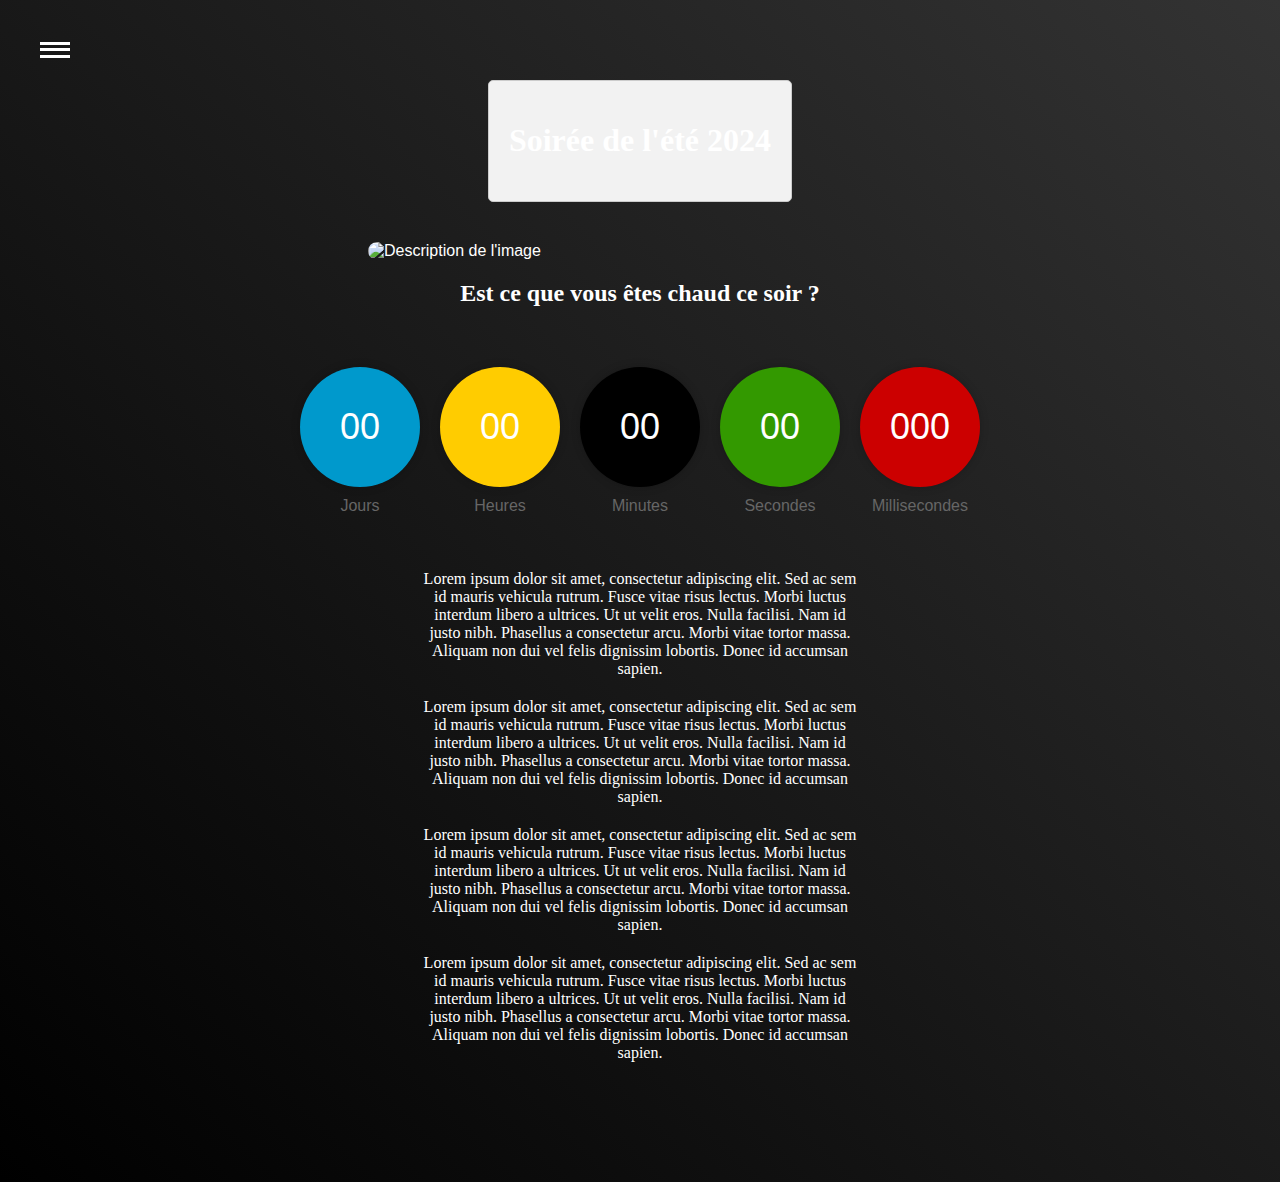
==== index.html @ 44193e83 "change Titre et arrondi" ====
<!DOCTYPE html>
<html lang="fr">
<head>
    <meta charset="UTF-8">
    <meta name="viewport" content="width=device-width, initial-scale=1.0">
    <link rel="icon" href="https://raw.githubusercontent.com/Pierre-AntoineDENIAUD/Test2/main/Image%20icon.png" type="image/x-icon">
    <title>Soirée de l'été 2024</title>
    <link rel="stylesheet" href="styles.css">
</head>
<body>
    <div class="burger-menu" onclick="toggleMenu()">
        <div class="line"></div>
        <div class="line"></div>
        <div class="line"></div>
    </div>
    <header>
        <div class="page-title">
            <h1>Soirée de l'été 2024</h1>
        </div>

    </header>
    
    <div class="menu">
        <div class="burger-menu1" onclick="toggleMenu()">
            <div class="line"></div>
            <div class="line"></div>
            <div class="line"></div>
        </div>
        <ul>
            <li><a href="#">Accueil</a></li>
            <li><a href="#">Services</a></li>
            <li><a href="#">À propos</a></li>
            <li><a href="#">Contact</a></li>
        </ul>
    </div>
    
    <main>
        <div class="image-container">
            <img src="https://raw.githubusercontent.com/Pierre-AntoineDENIAUD/Test2/main/Photo%20de%20la%20team.png" alt="Description de l'image" class="rounded-image">
        </div>
        <h2>Est ce que vous êtes chaud ce soir ?</h2>
        <div class="countdown-container">
            <div>
              <div class="countdown-item blue" id="days">00</div>
              <div class="label">Jours</div>
            </div>
            <div>
              <div class="countdown-item yellow" id="hours">00</div>
              <div class="label">Heures</div>
            </div>
            <div>
              <div class="countdown-item black" id="minutes">00</div>
              <div class="label">Minutes</div>
            </div>
            <div>
              <div class="countdown-item green" id="seconds">00</div>
              <div class="label">Secondes</div>
            </div>
            <div>
              <div class="countdown-item red" id="milliseconds">000</div>
              <div class="label">Millisecondes</div>
            </div>
          </div>
        <p>Lorem ipsum dolor sit amet, consectetur adipiscing elit. Sed ac sem id mauris vehicula rutrum. Fusce vitae risus lectus. Morbi luctus interdum libero a ultrices. Ut ut velit eros. Nulla facilisi. Nam id justo nibh. Phasellus a consectetur arcu. Morbi vitae tortor massa. Aliquam non dui vel felis dignissim lobortis. Donec id accumsan sapien.</p>
        <p>Lorem ipsum dolor sit amet, consectetur adipiscing elit. Sed ac sem id mauris vehicula rutrum. Fusce vitae risus lectus. Morbi luctus interdum libero a ultrices. Ut ut velit eros. Nulla facilisi. Nam id justo nibh. Phasellus a consectetur arcu. Morbi vitae tortor massa. Aliquam non dui vel felis dignissim lobortis. Donec id accumsan sapien.</p>
        <p>Lorem ipsum dolor sit amet, consectetur adipiscing elit. Sed ac sem id mauris vehicula rutrum. Fusce vitae risus lectus. Morbi luctus interdum libero a ultrices. Ut ut velit eros. Nulla facilisi. Nam id justo nibh. Phasellus a consectetur arcu. Morbi vitae tortor massa. Aliquam non dui vel felis dignissim lobortis. Donec id accumsan sapien.</p>
        <p>Lorem ipsum dolor sit amet, consectetur adipiscing elit. Sed ac sem id mauris vehicula rutrum. Fusce vitae risus lectus. Morbi luctus interdum libero a ultrices. Ut ut velit eros. Nulla facilisi. Nam id justo nibh. Phasellus a consectetur arcu. Morbi vitae tortor massa. Aliquam non dui vel felis dignissim lobortis. Donec id accumsan sapien.</p>
        <!-- Ajoutez d'autres paragraphes si nécessaire -->
    </main>
    
    <footer>
        <p>&copy; 2024 Site Web. Tous droits réservés.</p>
    </footer>
    
    <script>
            // Date de fin du compte à rebours (année, mois (0-11), jour, heure, minute, seconde)
            const endDate = new Date('2024-08-03T18:59:59.999').getTime();

            // Mettre à jour le compte à rebours chaque milliseconde
            const interval = setInterval(() => {
            const now = new Date().getTime();
            const distance = endDate - now;

            const days = Math.floor(distance / (1000 * 60 * 60 * 24));
            const hours = Math.floor((distance % (1000 * 60 * 60 * 24)) / (1000 * 60 * 60));
            const minutes = Math.floor((distance % (1000 * 60 * 60)) / (1000 * 60));
            const seconds = Math.floor((distance % (1000 * 60)) / 1000);
            const milliseconds = distance % 1000;

            document.getElementById('days').innerHTML = padZero(days);
            document.getElementById('hours').innerHTML = padZero(hours);
            document.getElementById('minutes').innerHTML = padZero(minutes);
            document.getElementById('seconds').innerHTML = padZero(seconds);
            document.getElementById('milliseconds').innerHTML = padZero(milliseconds);

            // Vérifier si le compte à rebours est terminé
            if (distance < 0) {
                clearInterval(interval);
                document.getElementById('days').innerHTML = "00";
                document.getElementById('hours').innerHTML = "00";
                document.getElementById('minutes').innerHTML = "00";
                document.getElementById('seconds').innerHTML = "00";
                document.getElementById('milliseconds').innerHTML = "000";
            }
            }, 1); // Répéter chaque milliseconde

            // Fonction pour ajouter un zéro devant les chiffres si nécessaire
            function padZero(number) {
            return (number < 10 ? '0' : '') + number;
            }
        function toggleMenu() {
            var menu = document.querySelector('.menu');
            menu.classList.toggle('show');
        }

        window.addEventListener('scroll', function() {
            var footer = document.querySelector('footer');
            var windowHeight = window.innerHeight;
            var scrollHeight = window.scrollY;
            var bodyHeight = document.body.offsetHeight;
    
            if (windowHeight + scrollHeight >= bodyHeight) {
                footer.style.display = 'block';
            } else {
                footer.style.display = 'none';
            }
        });
    </script>
    
</body>
</html>
---- styles.css ----
body {
    margin: 0;
    padding: 0;
    font-family: Arial, sans-serif;
    background: linear-gradient(45deg, #000, #333); /* Dégradé noir */
    color: #fff; /* Couleur du texte */
}

header {
    padding: 20px;
    display: flex;
    justify-content:center;
    text-align: center;
}

.page-title {
    background-color: #f2f2f2; /* Couleur de fond gris clair */
    padding: 20px; /* Espace intérieur pour le contenu */
    border: 1px solid #ccc; /* Bordure grise */
    border-radius: 5px; /* Coins arrondis */
}

header h1 {
    text-align: center;
}

.burger-menu {
    display: flex;
    flex-direction: column;
    justify-content: space-around;
    width: 30px;
    height: 20px;
    cursor: pointer;
    padding-top: 40px;
    padding-left: 40px;
}
.burger-menu1 {
    display: flex;
    flex-direction: column;
    justify-content: space-around;
    width: 30px;
    height: 20px;
    cursor: pointer;
    padding-top: 40px;
    padding-left: 40px;
}

/*.menu-icon {
    /* Définir la taille et la forme de l'icône */
    /*width: 30px;
    height: 30px;
    background-image: url('C:\\Users\\P-A\\Desktop\\Test2\\image anneau.png'); /* Chemin de l'image */
    /*background-size: cover; /* Redimensionner l'image pour qu'elle couvre l'élément */
    /*background-position: center; /* Centrer l'image */
    /*cursor: pointer; /* Afficher le curseur comme pointer */
    /* Autres propriétés pour l'apparence de l'icône 
}
*/

.line {
    width: 100%;
    height: 3px;
    background-color: #fff;
    transition: color 0.3s ease-in-out;
}

.line:hover {
    background-color: #535063; /* Noir au survol */
}

.menu {
    display: none;
    position: fixed;
    top: 0;
    left: 0;
    width: 200px;
    height: 100%;
    background-color: #E89009; /* Couleur de fond du menu */
    transition: transform 0.3s ease-in-out;
}


.menu.show {
    transform: translateX(0);
    display: block;
}

.menu ul {
    list-style-type: none;
    padding: 0;
    padding-top: 80px; /* Pour éviter que le menu ne recouvre le header */
    padding-left: 20px;
}

.menu li {
    margin-bottom: 25px;
}

.menu li a {
    color: #fff;
    text-decoration: none;
    font-size: 18px;
    transition: color 0.2s ease-in-out;
}

.menu li a:hover{
    color: #535063; /* Couleur jaune au survol */
}
main {
    padding: 20px;
    text-align: justify; /* Justifier le texte dans les paragraphes */
    padding-bottom: 100px;
}

main p {
    margin-bottom: 20px; /* Ajouter un espace entre les paragraphes */
    text-align: center; /* Centrer le texte dans les paragraphes */
    max-width: calc(100% - 800px); /* Largeur maximale pour le centrage */
    margin-left: auto; /* Centrer horizontalement */
    margin-right: auto; /* Centrer horizontalement */
}

main h2 {
    margin-bottom: 20px; /* Ajouter un espace entre les paragraphes */
    text-align: center; /* Centrer le texte dans les paragraphes */
    max-width: calc(100% - 800px); /* Largeur maximale pour le centrage */
    margin-left: auto; /* Centrer horizontalement */
    margin-right: auto; /* Centrer horizontalement */
}

footer {
    background-color: #222; /* Couleur de fond du footer */
    color: #fff; /* Couleur du texte */
    padding: 20px;
    text-align: center;
    position: fixed;
    left: 0;
    bottom: 0;
    width: 100%;
    display: none;
}

.image-container {
    margin-left: 300px;
    margin-right: 300px;
}

img {
    max-width: 85%;
    height: auto;
    display: block;
    margin: auto;
}

.rounded-image {
    border-radius: 25px; /* Vous pouvez ajuster la valeur pour changer le degré d'arrondi */
}

.countdown-container {
    display: flex;
    justify-content: center;
    align-items: center;
    margin-top: 50px;
    margin-bottom: 50px;;
}

.countdown-item {
    font-size: 36px;
    text-align: center;
    padding: 20px;
    border-radius: 50%;
    box-shadow: 0 0 10px rgba(0, 0, 0, 0.2);
    margin: 10px;
    user-select: none; /* Empêche la sélection du texte */
    pointer-events: none; /* Désactive les événements de la souris */
    width: 80px;
    height: 80px;
    display: flex;
    justify-content: center;
    align-items: center;
    color: #fff; /* Texte en blanc */
}

.blue { background-color: #0099CC; }
.yellow { background-color: #FFCC00; }
.black { background-color: #000; }
.green { background-color: #339900; }
.red { background-color: #CC0000; }

.label {
    font-size: 16px;
    color: #666;
    margin-bottom: 5px;
    text-align: center;
}


/* POLICE DE CARACTERE*/

h1, main p, h2, li {
    font-family: "Times New Roman", Times, serif; /* Changer la police pour les h1 et p dans le main */
}
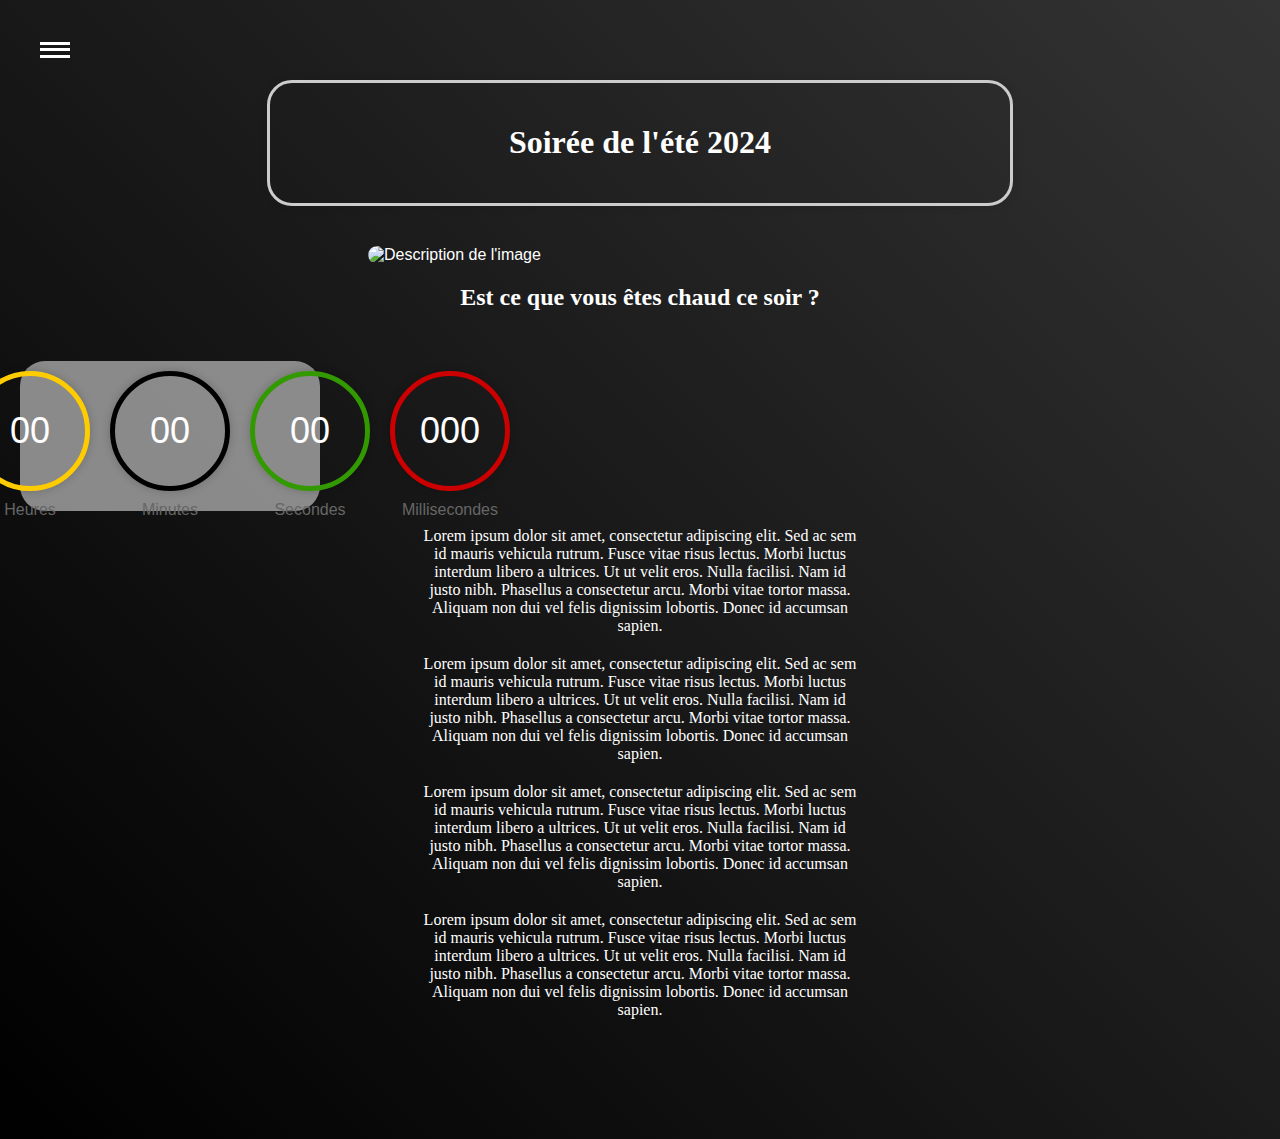
==== commit 731a8bdc: "test rectangle autour du compteur" ====
--- a/index.html
+++ b/index.html
@@ -39,6 +39,7 @@
             <img src="https://raw.githubusercontent.com/Pierre-AntoineDENIAUD/Test2/main/Photo%20de%20la%20team.png" alt="Description de l'image" class="rounded-image">
         </div>
         <h2>Est ce que vous êtes chaud ce soir ?</h2>
+        <div class="rectangle">
         <div class="countdown-container">
             <div>
               <div class="countdown-item blue" id="days">00</div>
@@ -61,6 +62,7 @@
               <div class="label">Millisecondes</div>
             </div>
           </div>
+        </div>
         <p>Lorem ipsum dolor sit amet, consectetur adipiscing elit. Sed ac sem id mauris vehicula rutrum. Fusce vitae risus lectus. Morbi luctus interdum libero a ultrices. Ut ut velit eros. Nulla facilisi. Nam id justo nibh. Phasellus a consectetur arcu. Morbi vitae tortor massa. Aliquam non dui vel felis dignissim lobortis. Donec id accumsan sapien.</p>
         <p>Lorem ipsum dolor sit amet, consectetur adipiscing elit. Sed ac sem id mauris vehicula rutrum. Fusce vitae risus lectus. Morbi luctus interdum libero a ultrices. Ut ut velit eros. Nulla facilisi. Nam id justo nibh. Phasellus a consectetur arcu. Morbi vitae tortor massa. Aliquam non dui vel felis dignissim lobortis. Donec id accumsan sapien.</p>
         <p>Lorem ipsum dolor sit amet, consectetur adipiscing elit. Sed ac sem id mauris vehicula rutrum. Fusce vitae risus lectus. Morbi luctus interdum libero a ultrices. Ut ut velit eros. Nulla facilisi. Nam id justo nibh. Phasellus a consectetur arcu. Morbi vitae tortor massa. Aliquam non dui vel felis dignissim lobortis. Donec id accumsan sapien.</p>
--- a/styles.css
+++ b/styles.css
@@ -14,10 +14,13 @@
 }
 
 .page-title {
-    background-color: #f2f2f2; /* Couleur de fond gris clair */
     padding: 20px; /* Espace intérieur pour le contenu */
-    border: 1px solid #ccc; /* Bordure grise */
-    border-radius: 5px; /* Coins arrondis */
+    border: 3px solid #ccc; /* Bordure de 3 pixels de large */
+    border-radius: 25px; /* Coins arrondis */
+    box-shadow: 0 0 10px rgba(0, 0, 0, 0.1); /* Fondu d'ombre */
+    width: 85%; /* Largeur de 80% de la largeur de son conteneur */
+    max-width: 700px; /* Largeur maximale de 600 pixels */
+    height: auto; /* Hauteur automatique en fonction du contenu */
 }
 
 header h1 {
@@ -164,6 +167,13 @@
     margin-bottom: 50px;;
 }
 
+.rectangle {
+    width: 300px; /* Largeur du rectangle */
+    height: 150px; /* Hauteur du rectangle */
+    background-color: rgba(169, 169, 169, 0.8); /* Fond gris avec opacité de 80% */
+    border-radius: 25px; /* Coins arrondis */
+}
+
 .countdown-item {
     font-size: 36px;
     text-align: center;
@@ -173,19 +183,19 @@
     margin: 10px;
     user-select: none; /* Empêche la sélection du texte */
     pointer-events: none; /* Désactive les événements de la souris */
-    width: 80px;
-    height: 80px;
+    width: 70px;
+    height: 70px;
     display: flex;
     justify-content: center;
     align-items: center;
     color: #fff; /* Texte en blanc */
 }
 
-.blue { background-color: #0099CC; }
-.yellow { background-color: #FFCC00; }
-.black { background-color: #000; }
-.green { background-color: #339900; }
-.red { background-color: #CC0000; }
+.blue { border: 5px solid #0099CC; }
+.yellow { border: 5px solid #FFCC00; }
+.black { border: 5px solid #000; }
+.green { border: 5px solid #339900; }
+.red { border: 5px solid #CC0000; }
 
 .label {
     font-size: 16px;
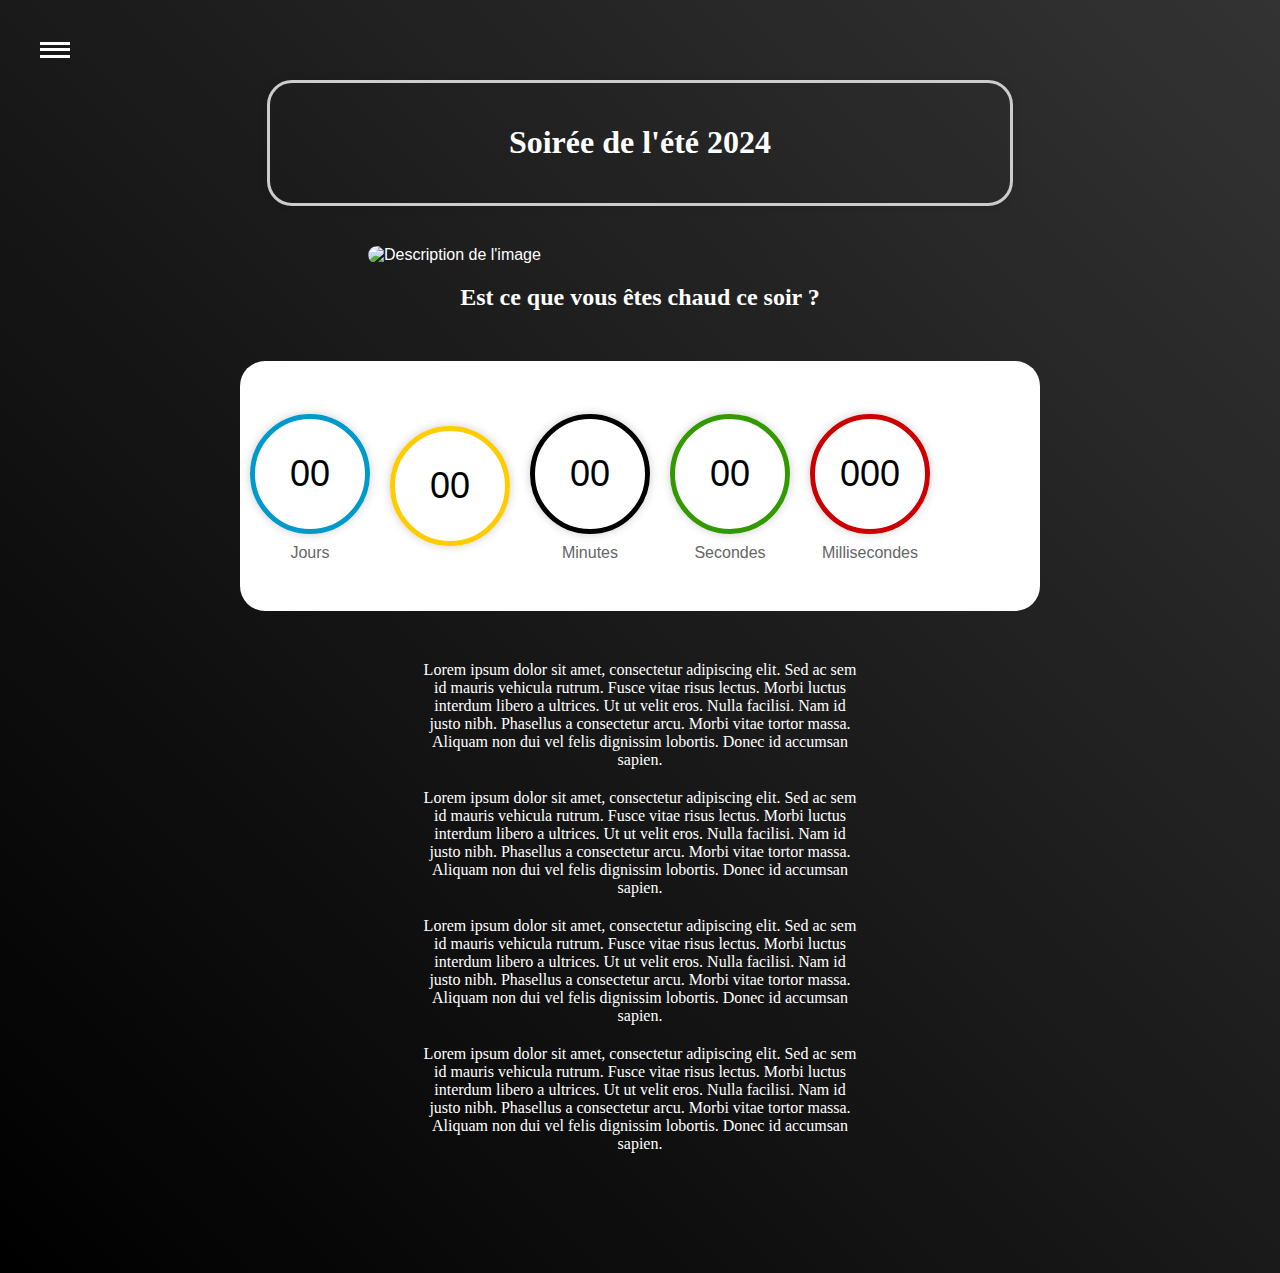
==== commit a7f9dc62: "test" ====
--- a/index.html
+++ b/index.html
@@ -46,8 +46,8 @@
               <div class="label">Jours</div>
             </div>
             <div>
-              <div class="countdown-item yellow" id="hours">00</div>
-              <div class="label">Heures</div>
+              <div class="countdown-item yellow" id="hours">00
+              <div class="label">Heures</div></div>
             </div>
             <div>
               <div class="countdown-item black" id="minutes">00</div>
--- a/styles.css
+++ b/styles.css
@@ -159,19 +159,30 @@
     border-radius: 25px; /* Vous pouvez ajuster la valeur pour changer le degré d'arrondi */
 }
 
-.countdown-container {
+/*.countdown-container {
     display: flex;
     justify-content: center;
     align-items: center;
+    margin: 0 auto;
+
+}*/
+
+.countdown-container {
+    display: flex;
+    align-items: center;
+    gap: -10px; /* This negative gap will make circles overlap */
+  }
+
+.rectangle {
+    max-width: 850px; /* Largeur maximale du rectangle */
+    width: 800px; /* Ajustement automatique de la largeur en fonction du contenu */
+    height: 250px ; /* Ajustement automatique de la hauteur en fonction du contenu */
+    background-color: rgba(255, 255, 255, 1); /* Fond gris avec opacité de 80% */
+    border-radius: 25px; /* Coins arrondis */
+    display: flex; /* Utilisation de flexbox */
+    margin: 0 auto;
     margin-top: 50px;
-    margin-bottom: 50px;;
-}
-
-.rectangle {
-    width: 300px; /* Largeur du rectangle */
-    height: 150px; /* Hauteur du rectangle */
-    background-color: rgba(169, 169, 169, 0.8); /* Fond gris avec opacité de 80% */
-    border-radius: 25px; /* Coins arrondis */
+    margin-bottom: 50px;
 }
 
 .countdown-item {
@@ -188,7 +199,7 @@
     display: flex;
     justify-content: center;
     align-items: center;
-    color: #fff; /* Texte en blanc */
+    color: #000; /* Texte en blanc */
 }
 
 .blue { border: 5px solid #0099CC; }
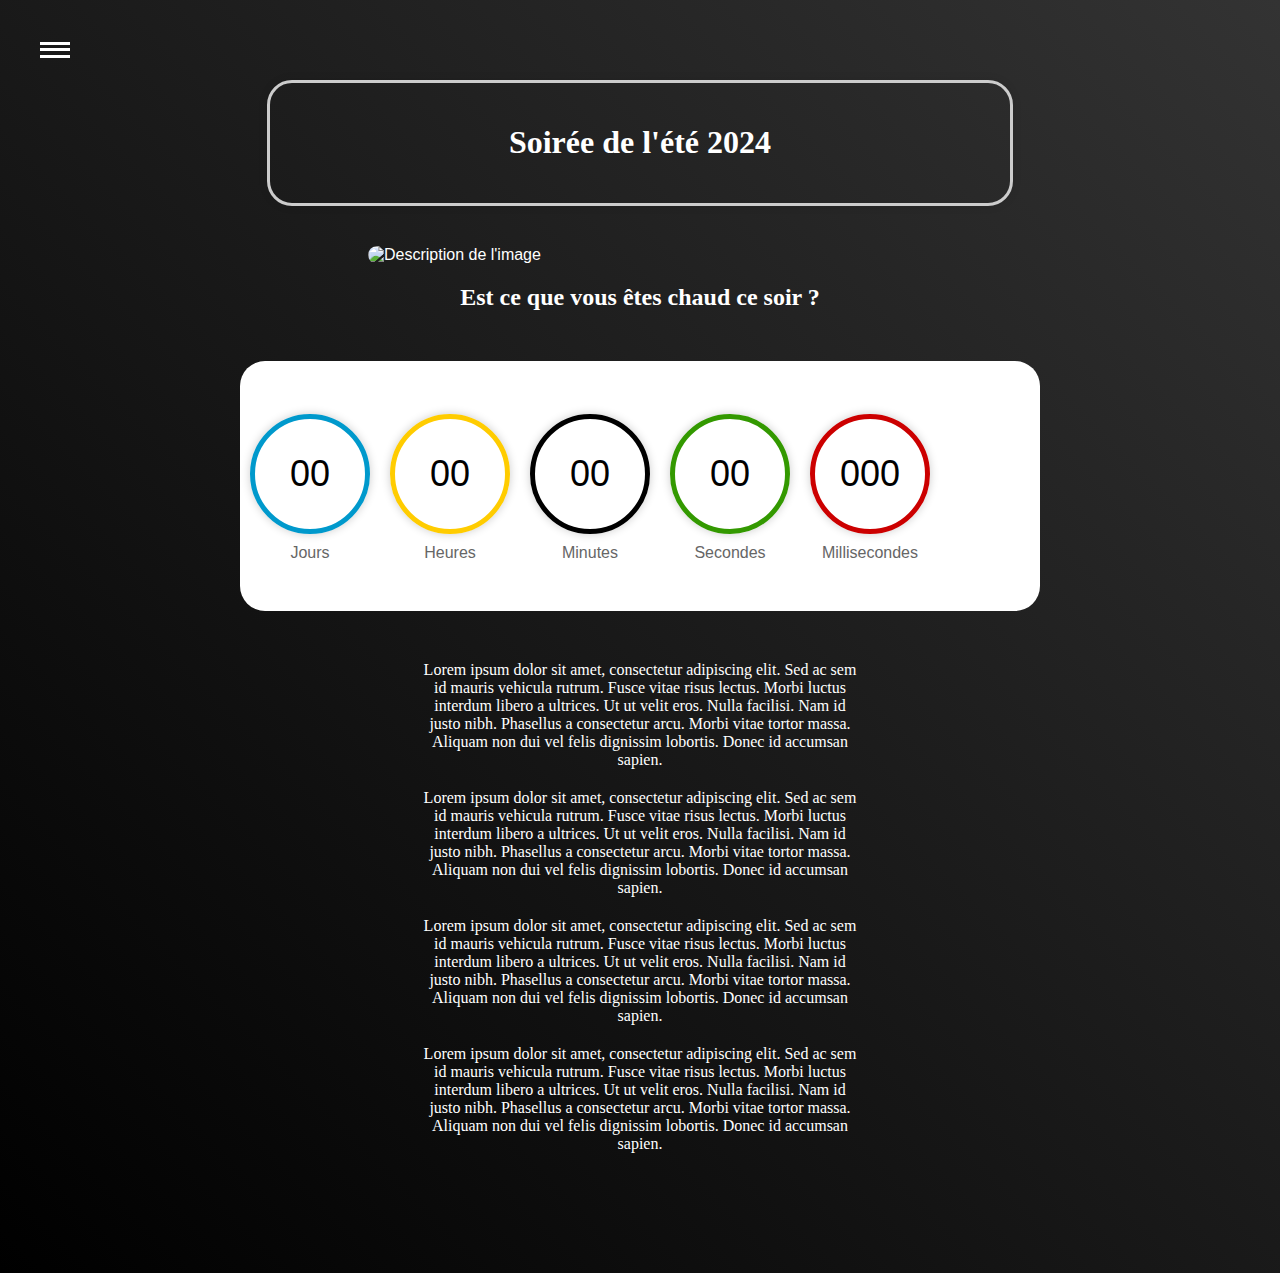
==== commit d3c1b831: "rétablissement" ====
--- a/index.html
+++ b/index.html
@@ -46,8 +46,8 @@
               <div class="label">Jours</div>
             </div>
             <div>
-              <div class="countdown-item yellow" id="hours">00
-              <div class="label">Heures</div></div>
+              <div class="countdown-item yellow" id="hours">00</div>
+              <div class="label">Heures</div>
             </div>
             <div>
               <div class="countdown-item black" id="minutes">00</div>
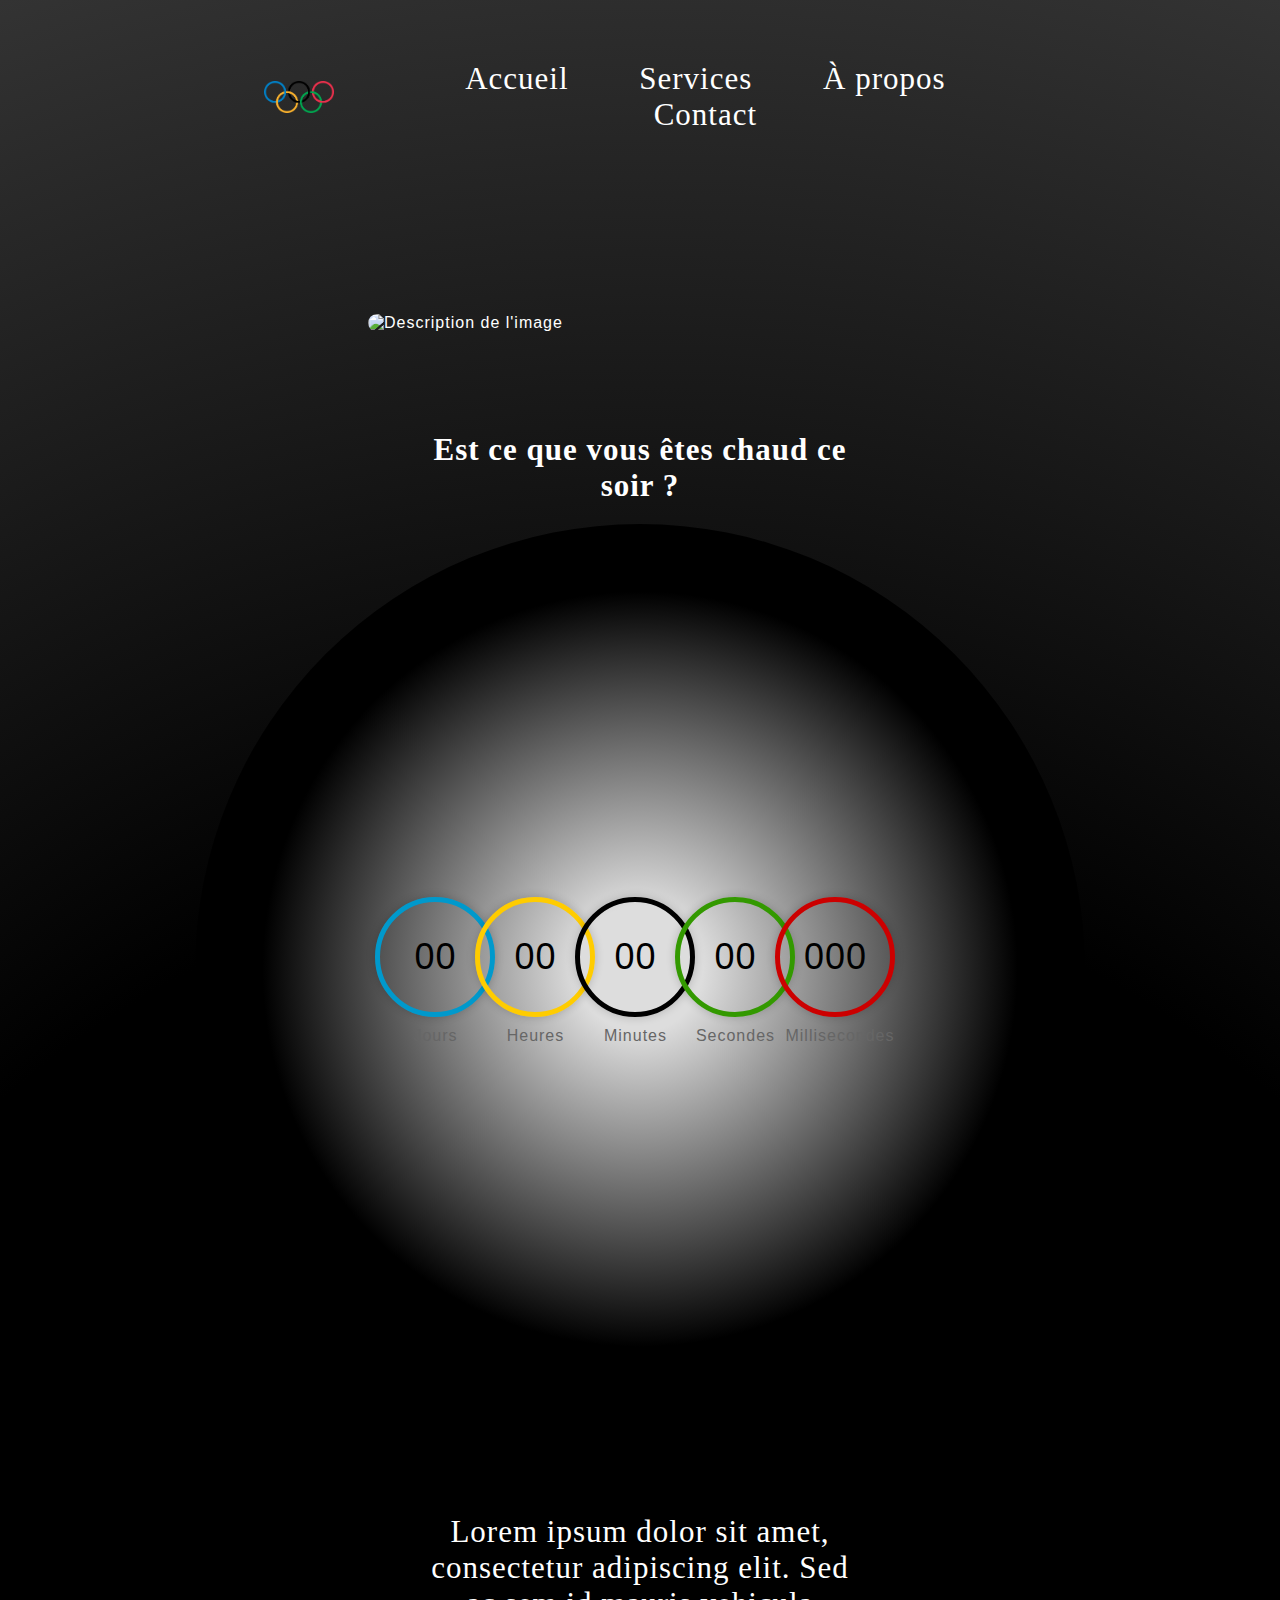
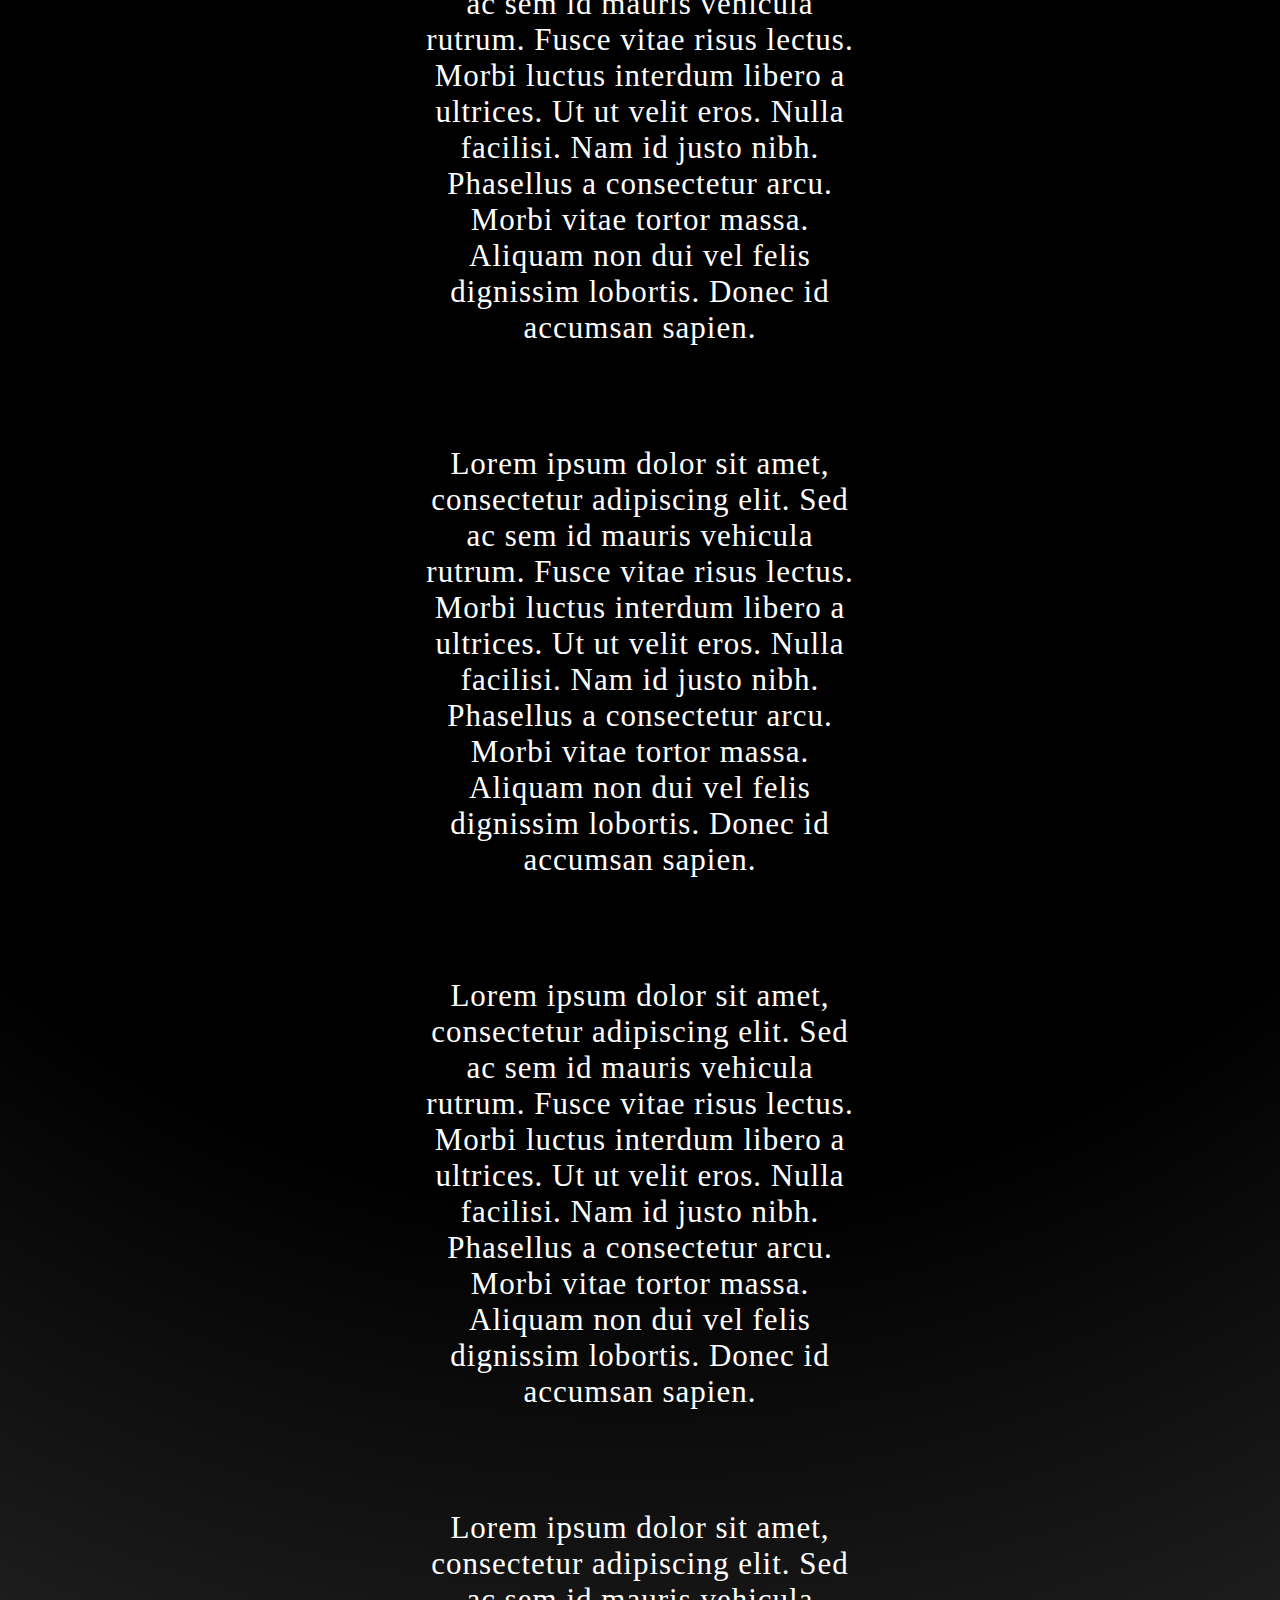
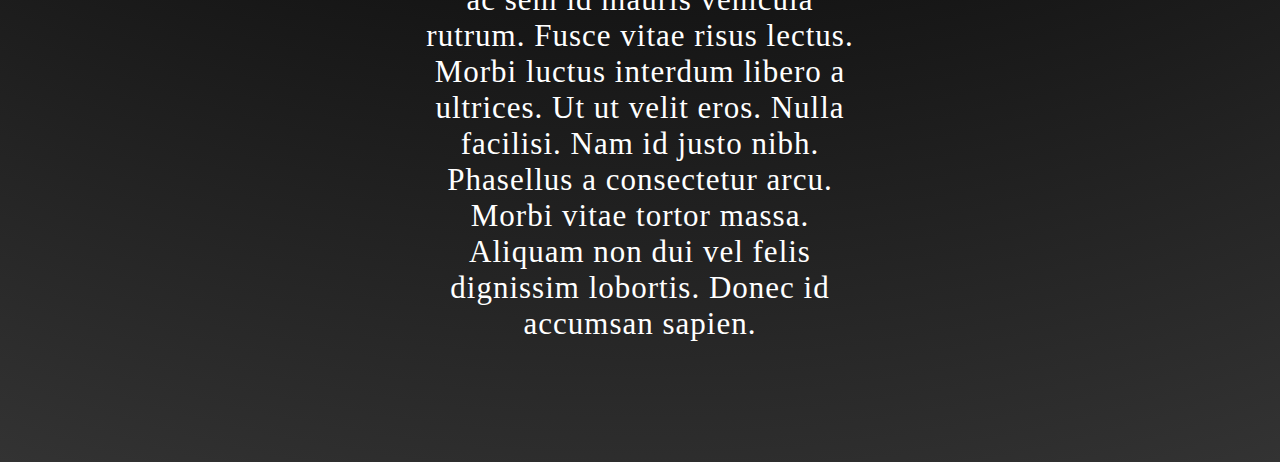
==== commit 18a25d3a: "test" ====
--- a/index.html
+++ b/index.html
@@ -8,31 +8,33 @@
     <link rel="stylesheet" href="styles.css">
 </head>
 <body>
-    <div class="burger-menu" onclick="toggleMenu()">
-        <div class="line"></div>
-        <div class="line"></div>
-        <div class="line"></div>
-    </div>
     <header>
-        <div class="page-title">
-            <h1>Soirée de l'été 2024</h1>
+    
+
+        <div class="navbar">
+        <div class="logo" onclick="toggleMenu()">
+          <img src="./image anneau.png" alt="logo">
         </div>
+        <div class="menu"></div>
+          <nav>
+            <ul>
+              <li><a href="#">Accueil</a></li>
+              <li><a href="#">Services</a></li>
+              <li><a href="#">À propos</a></li>
+              <li><a href="#">Contact</a></li>
+          </ul>
+          </nav>
+        </div>
+        </div>
+      </header>
 
-    </header>
+
+
+
+
+
     
-    <div class="menu">
-        <div class="burger-menu1" onclick="toggleMenu()">
-            <div class="line"></div>
-            <div class="line"></div>
-            <div class="line"></div>
-        </div>
-        <ul>
-            <li><a href="#">Accueil</a></li>
-            <li><a href="#">Services</a></li>
-            <li><a href="#">À propos</a></li>
-            <li><a href="#">Contact</a></li>
-        </ul>
-    </div>
+
     
     <main>
         <div class="image-container">
@@ -73,6 +75,7 @@
     <footer>
         <p>&copy; 2024 Site Web. Tous droits réservés.</p>
     </footer>
+    
     
     <script>
             // Date de fin du compte à rebours (année, mois (0-11), jour, heure, minute, seconde)
@@ -116,17 +119,17 @@
         }
 
         window.addEventListener('scroll', function() {
-            var footer = document.querySelector('footer');
-            var windowHeight = window.innerHeight;
-            var scrollHeight = window.scrollY;
-            var bodyHeight = document.body.offsetHeight;
-    
-            if (windowHeight + scrollHeight >= bodyHeight) {
-                footer.style.display = 'block';
-            } else {
-                footer.style.display = 'none';
-            }
-        });
+    var footer = document.querySelector('footer');
+    var windowHeight = window.innerHeight;
+    var scrollHeight = document.body.scrollHeight; // Hauteur totale de la page
+    var scrollPosition = window.scrollY + windowHeight; // Position actuelle de défilement + hauteur de la fenêtre
+
+    if (scrollPosition >= scrollHeight) {
+        footer.classList.add('visible');
+    } else {
+        footer.classList.remove('visible');
+    }
+});
     </script>
     
 </body>
--- a/styles.css
+++ b/styles.css
@@ -1,189 +1,125 @@
-body {
-    margin: 0;
-    padding: 0;
-    font-family: Arial, sans-serif;
-    background: linear-gradient(45deg, #000, #333); /* Dégradé noir */
-    color: #fff; /* Couleur du texte */
-}
-
-header {
+
+body{
+    background: radial-gradient(circle at center, #000 50%, #333 100%); /* Dégradé radial */
+	color: white;
+	font-family: 'Open Sans', sans-serif;
+	letter-spacing: 1px;
+	margin: 0;
+}
+
+h1, h2, h3{
+	font-family: 'Raleway', sans-serif;
+	font-weight: 600;
+	text-align: center;
+}
+h2{
+	font-size: 2em;
+	font-weight: 700;
+}
+h3{
+	font-size: 1.5em;
+}
+p{
+	font-weight: 400;
+}
+
+header > .navbar{
+	display: flex;
+	justify-content: space-between;
+	margin: 2% calc(20px + 2%);
+	align-items: center;
+}
+
+
+nav > ul{
+	list-style-type: none;
+}
+
+nav > ul > li{
+	display: inline;
+	padding-left: 40px;
+}
+
+a{
+	color: white;
+	padding: 3px;
+}
+a:link{
+	text-decoration: none;
+
+}
+a:hover{
+	border: solid 2px;
+	padding: 1px;
+	border-radius: 5px;
+}
+a:visited{
+	color: white;
+}
+
+.logo{
+	padding: 0;
+}
+.logo img {
+    max-width: 70px; /* ou la taille que vous souhaitez */
+    height: auto; /* Pour conserver les proportions de l'image */
+}
+.logo:hover{
+	border: 0;
+	padding: 0;
+}
+
+main > *{
+	margin: 100px auto;
+}
+main > .get-started{
     padding: 20px;
-    display: flex;
-    justify-content:center;
-    text-align: center;
-}
-
-.page-title {
-    padding: 20px; /* Espace intérieur pour le contenu */
-    border: 3px solid #ccc; /* Bordure de 3 pixels de large */
-    border-radius: 25px; /* Coins arrondis */
-    box-shadow: 0 0 10px rgba(0, 0, 0, 0.1); /* Fondu d'ombre */
-    width: 85%; /* Largeur de 80% de la largeur de son conteneur */
-    max-width: 700px; /* Largeur maximale de 600 pixels */
-    height: auto; /* Hauteur automatique en fonction du contenu */
-}
-
-header h1 {
-    text-align: center;
-}
-
-.burger-menu {
-    display: flex;
-    flex-direction: column;
-    justify-content: space-around;
-    width: 30px;
-    height: 20px;
-    cursor: pointer;
-    padding-top: 40px;
-    padding-left: 40px;
-}
-.burger-menu1 {
-    display: flex;
-    flex-direction: column;
-    justify-content: space-around;
-    width: 30px;
-    height: 20px;
-    cursor: pointer;
-    padding-top: 40px;
-    padding-left: 40px;
-}
-
-/*.menu-icon {
-    /* Définir la taille et la forme de l'icône */
-    /*width: 30px;
-    height: 30px;
-    background-image: url('C:\\Users\\P-A\\Desktop\\Test2\\image anneau.png'); /* Chemin de l'image */
-    /*background-size: cover; /* Redimensionner l'image pour qu'elle couvre l'élément */
-    /*background-position: center; /* Centrer l'image */
-    /*cursor: pointer; /* Afficher le curseur comme pointer */
-    /* Autres propriétés pour l'apparence de l'icône 
-}
-*/
-
-.line {
-    width: 100%;
-    height: 3px;
-    background-color: #fff;
-    transition: color 0.3s ease-in-out;
-}
-
-.line:hover {
-    background-color: #535063; /* Noir au survol */
-}
-
-.menu {
-    display: none;
-    position: fixed;
-    top: 0;
-    left: 0;
-    width: 200px;
-    height: 100%;
-    background-color: #E89009; /* Couleur de fond du menu */
-    transition: transform 0.3s ease-in-out;
-}
-
-
-.menu.show {
-    transform: translateX(0);
-    display: block;
-}
-
-.menu ul {
-    list-style-type: none;
-    padding: 0;
-    padding-top: 80px; /* Pour éviter que le menu ne recouvre le header */
-    padding-left: 20px;
-}
-
-.menu li {
-    margin-bottom: 25px;
-}
-
-.menu li a {
-    color: #fff;
-    text-decoration: none;
-    font-size: 18px;
-    transition: color 0.2s ease-in-out;
-}
-
-.menu li a:hover{
-    color: #535063; /* Couleur jaune au survol */
-}
-main {
-    padding: 20px;
-    text-align: justify; /* Justifier le texte dans les paragraphes */
+    text-align: center; /* Justifier le texte dans les paragraphes */
     padding-bottom: 100px;
-}
-
-main p {
-    margin-bottom: 20px; /* Ajouter un espace entre les paragraphes */
-    text-align: center; /* Centrer le texte dans les paragraphes */
-    max-width: calc(100% - 800px); /* Largeur maximale pour le centrage */
-    margin-left: auto; /* Centrer horizontalement */
-    margin-right: auto; /* Centrer horizontalement */
-}
-
-main h2 {
-    margin-bottom: 20px; /* Ajouter un espace entre les paragraphes */
-    text-align: center; /* Centrer le texte dans les paragraphes */
-    max-width: calc(100% - 800px); /* Largeur maximale pour le centrage */
-    margin-left: auto; /* Centrer horizontalement */
-    margin-right: auto; /* Centrer horizontalement */
-}
-
-footer {
-    background-color: #222; /* Couleur de fond du footer */
-    color: #fff; /* Couleur du texte */
-    padding: 20px;
-    text-align: center;
-    position: fixed;
-    left: 0;
-    bottom: 0;
-    width: 100%;
-    display: none;
-}
-
-.image-container {
-    margin-left: 300px;
-    margin-right: 300px;
-}
-
-img {
-    max-width: 85%;
-    height: auto;
-    display: block;
-    margin: auto;
-}
-
-.rounded-image {
-    border-radius: 25px; /* Vous pouvez ajuster la valeur pour changer le degré d'arrondi */
-}
-
-/*.countdown-container {
+	margin-bottom: 25px;
+	margin-top: 25px;
+
+
+}
+
+
+button{
+	background: rgb(84, 184, 203);
+	transition: background-color 0.5s ease;
+}
+button:hover{
+	background-color: rgb(130, 184, 203);
+}
+button:focus{
+	background-color: rgb(130, 0, 203);
+}
+
+
+
+.countdown-container {
     display: flex;
     justify-content: center;
     align-items: center;
     margin: 0 auto;
 
-}*/
-
-.countdown-container {
+}
+
+
+.rectangle {
+    background: radial-gradient(circle, #ddd 10%, #000 60%); /* Dégradé du haut et bas vers le centre */; /* Dégradé radial */
+    border-radius: 50%;
+    padding: 20px;
     display: flex;
-    align-items: center;
-    gap: -10px; /* This negative gap will make circles overlap */
-  }
-
-.rectangle {
+    gap: 10px;
     max-width: 850px; /* Largeur maximale du rectangle */
-    width: 800px; /* Ajustement automatique de la largeur en fonction du contenu */
-    height: 250px ; /* Ajustement automatique de la hauteur en fonction du contenu */
-    background-color: rgba(255, 255, 255, 1); /* Fond gris avec opacité de 80% */
-    border-radius: 25px; /* Coins arrondis */
-    display: flex; /* Utilisation de flexbox */
+    width: 850px; /* Ajustement automatique de la largeur en fonction du contenu */
+    height: 850px ; /* Ajustement automatique de la hauteur en fonction du contenu */
+    margin-top: 0px;
+    margin-bottom: 0px;
     margin: 0 auto;
-    margin-top: 50px;
-    margin-bottom: 50px;
-}
+}
+
+
 
 .countdown-item {
     font-size: 36px;
@@ -200,6 +136,8 @@
     justify-content: center;
     align-items: center;
     color: #000; /* Texte en blanc */
+    margin: 10px -10px;
+
 }
 
 .blue { border: 5px solid #0099CC; }
@@ -215,9 +153,741 @@
     text-align: center;
 }
 
+.get-started{
+	display: flex;
+	flex-direction: column;
+	align-items: flex-end;
+	width: 100%;
+	height: 600px;
+	text-align: center;
+
+	margin: -200px 0 0;
+}
+.get-started *{
+	width: 70%;
+	max-width: 700px;
+	margin: 40px auto 20px;
+}
+.get-started > img{
+	margin-top: 200px;
+	width: 100%;
+	height: auto;
+}
+.get-started > p{
+	height: auto;
+	width: 45%;
+	margin-top: 20px
+}
+.get-started > button{
+	width: 50%;
+	border: 0;
+	outline: none;
+	color: white;
+	border-radius: 50px;
+	box-shadow: none;
+	padding: 10px 70px;
+	margin-top: 20px;
+}
+@media (max-width: 1000px){
+	.get-started > img{
+		width: 60%;
+	}
+}
+
+.grid-articles{
+	position: relative;
+	display: grid;
+	width: 100%;
+	grid-template-columns: repeat(2, 500px);
+	grid-template-rows: repeat(2, 300px);
+	align-items: center;
+	justify-content: center;
+	row-gap: 50px;
+}
+.grid-articles > article {
+	padding-right: 50px;
+	text-align: center;
+}
+@media (max-width: 1000px){
+	.grid-articles{
+		grid-template-columns: repeat(2, 40vw);
+		grid-template-rows: repeat(2, 350px);
+	}
+	.grid-articles > article{
+		padding-right: 20px;
+	}
+}
+.grid-articles > article > img{
+	height: 6rem;
+	width: auto;
+}
+
+.stay-productive{
+	display: flex;
+	margin-left: 100px;
+}
+.stay-productive > img{
+	align-self: center;
+	height: 50%;
+	width: 250px;
+	margin-right: 100px;
+}
+.stay-productive > .text{
+	margin-top: 5%;
+}
+.stay-productive > .text > h2{
+	width: 50%;
+}
+.stay-productive > .text > p{
+	font-weight: 100;
+	width: 70%;
+}
+.stay-productive > .text > a{
+	color: hsl(176, 68%, 64%);
+	width: 100%;
+}
+.stay-productive > .text > a:visited{
+	color: hsl(176, 68%, 64%);
+}
+.stay-productive > .text > a::after{
+	display: block;
+	width: 7.5em;
+	height: 1px;
+	content: '';
+	background: hsl(176, 68%, 64%);
+}
+@media (max-width: 1000px){
+	.stay-productive{
+		margin-left: 5%;
+	}
+	.stay-productive > img{
+		width: calc(200px + 20%);
+	}
+	.stay-productive > .text > p, .stay-productive > .text > h2{
+		width: 85%;
+	}
+}
+
+.quotes{
+	display: flex;
+	width: 95%;
+	margin: 100px auto;
+}
+.quotes > img{
+	position: absolute;
+	z-index: -1;
+	margin-top: -30px;
+	margin-left: 5px;
+}
+.quotes > .container{
+	height: auto;
+	width: 33%;
+	background: hsl(219, 30%, 18%);
+	margin: auto 15px;
+	padding: 20px;
+	border-radius: 7px;
+	box-shadow: 10px 7px hsl(218, 28%, 14%);
+}
+.quotes > .container > div{
+	display: flex;
+	align-items: center;
+}
+.quotes > .container > div > img{
+	border-radius: 50%;
+	height: auto;
+	width: 15%;
+}
+.quotes > .container > .author > .person > p{
+	margin: 0px 0px 3px 10px;
+	font-size: 0.8em;
+}
+.quotes > .container > .author > .person > .name{
+	font-size: 1.2em;
+}
+@media (max-width: 1000px){
+	.quotes > .container > .author > .person > .name{
+	font-size: 1.1em;
+	}
+	.quotes > .container > p{
+		font-size: 0.9em;
+	}
+}
+
+.early-access-card{
+	position: relative;
+	z-index: 10;
+	height: auto;
+	width: 70%;
+	background: hsl(219, 30%, 18%);
+	margin: 200px auto 100px;
+	padding: 20px;
+	border-radius: 7px;
+	box-shadow: 10px 7px hsl(218, 28%, 14%);
+	text-align: center;
+	padding: 3% 5%;
+}
+.early-access-card > p{
+	padding: 40px 10px;
+}
+.early-access-card > .email-form{
+	display: block;
+	width: 100%;
+	z-index: 2;
+}
+.early-access-card > .email-form > *{
+	border-radius: 50px;
+	height: 40px;
+	border: 0;
+	outline: none;
+}
+.early-access-card > .email-form > input{
+	width: 60%;
+	margin-right: 3%;
+	padding-left: 40px;
+	color: rgba(0, 0, 0, 1);
+}
+.early-access-card > .email-form > input::placeholder{
+	color: rgba(0, 0, 0, 0.4);
+}
+.early-access-card > .email-form > button{
+	font-size: 13px;
+	font-weight: 800;
+    color: white;
+	padding: 10px 30px;
+	margin-top: 20px;
+}
+@media (max-width: 1000px){
+	.early-access-card{
+		margin-top: 100px;
+	}
+}
+
+footer{
+	z-index: 1;
+	position: relative;
+	background-color: hsl(216, 53%, 9%);
+	margin-top: -250px;
+	
+	height: 500px;
+	width: auto;
+	display: flex;
+	flex-direction: column;
+	flex-wrap: wrap;
+	align-items: flex-start;
+	padding: 0 0 70px 4%;
+}
+footer > a{
+	position: relative;
+	margin-top: auto;
+	margin-bottom: 50px;
+}
+footer > .navbar-grid{
+	display: grid;
+	columns: 5;
+	width: 96%;
+	height: auto;
+
+	grid-template-columns: 32% 20% repeat(2, 15%) 10%;
+	column-gap: 2%;
+}
+footer > .navbar-grid > .contacts > div{
+	display: flex;
+	overflow-wrap: break-word;
+	flex-direction: row;
+	align-items: flex-start;
+}
+footer > .navbar-grid > .contacts > div > p{
+	width: 90%;
+	float: left;
+}
+footer > .navbar-grid > .contacts > div > img{
+	width: auto;
+	height: 1rem;
+	margin-top: 20px;
+	margin-right: 15px;
+	float: left;
+}
+footer > .navbar-grid > nav{
+	display: flex;
+	flex-direction: column;
+}
+footer > .navbar-grid > nav > a > p{
+	margin: 5px 0;
+}
+footer > .navbar-grid > .links{
+	display: flex;
+	flex-direction: row-reverse;
+	align-items: flex-start;
+}
+footer > .navbar-grid > .links a{
+	margin-right: 10px;
+}
+footer > .navbar-grid > .links ion-icon{
+	height: 2rem;
+	width: 2rem;
+}
+@media (max-width: 1000px){
+	footer > .navbar-grid{
+		grid-template-columns: 20% 26% repeat(2, 10%) 18%;
+		column-gap: 4%;
+	}
+	footer > .navbar-grid > .contacts > div{
+		flex-direction: column;
+	}
+	footer{
+		padding-bottom: 20px;
+		font-size: 0.9em;
+	}
+	footer > img{
+		margin-bottom: calc(15px + 1%);
+	}
+}
+
+
+@media only screen and (max-width: 700px){
+	body{
+		font-size: 0.9em;
+		text-align: center;
+	}
+	h1,h2,h3,p{
+		font-weight: 100;
+	}
+	main{
+		margin-top: 35px;
+	}
+	header > .navbar > img{
+		width: 30%;
+	}
+	header > .navbar > nav > ul > li{
+		padding-right: 5px;
+		font-weight: 100;
+		font-size: 0.9em;
+	}
+	
+	.get-started{
+		margin-top: -200px;
+		margin-bottom: 350px;
+		height: 550px;
+	}
+	.get-started > *, .get-started > p, .get-started > img, .get-started > h2 {
+		width: 85%;
+	}
+	
+	.grid-articles{
+		grid-template-columns: 80%;
+		grid-template-rows: repeat(4, 300px);
+		row-gap: 30px;
+		width: 100%;
+		margin: 0 auto;
+		align-items: center;
+	}
+	.grid-articles > article > img{
+		width: auto;
+		height: 30%;
+	}
+	.grid-articles > article > h3{
+		font-size: 1.3em;
+		font-weight: 100;
+		width: 90%;
+		margin: 0 auto;
+	}
+	
+	.stay-productive{
+		flex-direction: column;
+		margin-left: auto;
+		margin-right: auto;
+		width: 80%;
+		align-items: center;
+		justify-content: center;
+		text-align: left;
+	}
+	.stay-productive > .text > a > img{
+		margin: -4px 0;
+	}
+	.stay-productive > .text > a::after{
+		margin-top: 10px;
+		width: 11.9em;
+	}
+	.quotes{
+		flex-direction: column;
+		text-align: left;
+	}
+	.quotes > img{
+		margin-top: -20px;
+		margin-left: 12px;
+	}
+	.quotes > .container{
+		width: 80%;
+		margin: 15px auto;
+	}
+	
+	.early-access-card > *{
+		margin: 10px auto;
+		padding: 0;
+	}
+	.early-access-card > .email-form > input{
+		padding: 10px 20px;
+		width: 76%;
+		height: auto;
+		margin: 0;
+	}
+	.early-access-card > .email-form > button{
+		margin: 20px 0;
+		padding: 10px 20px;
+		width: 90%;
+		height: auto;
+	}
+	
+	footer{
+		margin-top: -300px;
+		
+		height: 1000px;
+		align-items: flex-start;
+		padding: 0 0 10px 4%;
+		justify-items: left;
+		text-align: left;
+	}
+	footer > a{
+		margin-bottom: 50px;
+	}
+	footer > .navbar-grid{
+		height: 60%;
+		grid-template-columns: 80%;
+		grid-template-rows: 100px 150px repeat(2, 150px) 10%;
+		margin: 0 10px;
+	}
+	footer > .navbar-grid > div{
+		display: flex;
+		flex-direction: row;
+		align-items: flex-start;
+	}
+	footer > .navbar-grid > div > p{
+		margin: 0 15px;
+	}
+	footer > .navbar-grid > .contacts{
+		flex-direction: column;
+	}
+	footer > .navbar-grid > .contacts > div{
+		flex-direction: row;
+	}
+	footer > .navbar-grid > .links{
+		position: absolute;
+		margin: 0 auto;
+		bottom: 20px;
+		left: 0;
+		right: 0;
+		width: fit-content;
+	}
+}
+
+@keyframes imageFlow{
+	from {transform: translate3d(0, -100%, 0);}
+	50% {transform: translate3d(0, 10%, 0);}
+	to {transform: none;}
+}
+
+.imageFlow {
+	animation-name: imageFlow;
+	animation-fill-mode: forwards;
+	animation-duration: 0.7s;
+}
+
+
+
+
+
+/*ANCIEN*/
+
+
+body {
+    margin: 0;
+    padding: 0;
+    font-family: Arial, sans-serif;
+    background: radial-gradient(circle at center, #000 50%, #333 100%); /* Dégradé radial */
+    color: #fff; /* Couleur du texte */
+}
+
+header {
+    padding: 20px;
+    display: flex;
+    justify-content:center;
+    text-align: center;
+}
+
+.page-title {
+    padding: 20px; /* Espace intérieur pour le contenu */
+    border: 3px solid #ccc; /* Bordure de 3 pixels de large */
+    border-radius: 25px; /* Coins arrondis */
+    box-shadow: 0 0 10px rgba(0, 0, 0, 0.1); /* Fondu d'ombre */
+    width: 85%; /* Largeur de 80% de la largeur de son conteneur */
+    max-width: 700px; /* Largeur maximale de 600 pixels */
+    height: auto; /* Hauteur automatique en fonction du contenu */
+}
+
+header h1 {
+    text-align: center;
+}
+
+.burger-menu {
+    display: flex;
+    flex-direction: column;
+    justify-content: space-around;
+    width: 30px;
+    height: 20px;
+    cursor: pointer;
+    padding-top: 40px;
+    padding-left: 40px;
+}
+.burger-menu1 {
+    display: flex;
+    flex-direction: column;
+    justify-content: space-around;
+    width: 30px;
+    height: 20px;
+    cursor: pointer;
+    padding-top: 40px;
+    padding-left: 40px;
+}
+
+/*.menu-icon {
+    /* Définir la taille et la forme de l'icône */
+    /*width: 30px;
+    height: 30px;
+    background-image: url('C:\\Users\\P-A\\Desktop\\Test2\\image anneau.png'); /* Chemin de l'image */
+    /*background-size: cover; /* Redimensionner l'image pour qu'elle couvre l'élément */
+    /*background-position: center; /* Centrer l'image */
+    /*cursor: pointer; /* Afficher le curseur comme pointer */
+    /* Autres propriétés pour l'apparence de l'icône 
+}
+*/
+
+.line {
+    width: 100%;
+    height: 3px;
+    background-color: #fff;
+    transition: color 0.3s ease-in-out;
+}
+
+.line:hover {
+    background-color: #535063; /* Noir au survol */
+}
+
+.menu {
+    display: none;
+    position: fixed;
+    top: 0;
+    left: 0;
+    width: 200px;
+    height: 100%;
+    background-color: #E89009; /* Couleur de fond du menu */
+    transition: transform 0.3s ease-in-out;
+}
+
+
+.menu.show {
+    transform: translateX(0);
+    display: block;
+}
+
+.menu ul {
+    list-style-type: none;
+    padding: 0;
+    padding-top: 80px; /* Pour éviter que le menu ne recouvre le header */
+    padding-left: 20px;
+}
+
+.menu li {
+    margin-bottom: 25px;
+}
+
+.menu li a {
+    color: #fff;
+    text-decoration: none;
+    font-size: 18px;
+    transition: color 0.2s ease-in-out;
+}
+
+.menu li a:hover{
+    color: #535063; /* Couleur jaune au survol */
+}
+main {
+    padding: 20px;
+    text-align: justify; /* Justifier le texte dans les paragraphes */
+    padding-bottom: 100px;
+}
+
+main p {
+    margin-bottom: 20px; /* Ajouter un espace entre les paragraphes */
+    text-align: center; /* Centrer le texte dans les paragraphes */
+    max-width: calc(100% - 800px); /* Largeur maximale pour le centrage */
+    margin-left: auto; /* Centrer horizontalement */
+    margin-right: auto; /* Centrer horizontalement */
+}
+
+main h2 {
+    margin-bottom: 20px; /* Ajouter un espace entre les paragraphes */
+    text-align: center; /* Centrer le texte dans les paragraphes */
+    max-width: calc(100% - 800px); /* Largeur maximale pour le centrage */
+    margin-left: auto; /* Centrer horizontalement */
+    margin-right: auto; /* Centrer horizontalement */
+}
+
+footer {
+    background-color: #222; /* Couleur de fond du footer */
+    color: #fff; /* Couleur du texte */
+    padding: 20px;
+    text-align: center;
+    position: fixed;
+    left: 0;
+    bottom: 0;
+    width: 100%;
+    visibility: hidden; /* Commencez par cacher le footer */
+    opacity: 0;
+    transition: visibility 0s, opacity 0.5s linear;
+}
+
+footer.visible {
+    visibility: visible; /* Rendre le footer visible */
+    opacity: 1;
+}
+
+
+.image-container {
+    margin-left: 300px;
+    margin-right: 300px;
+}
+
+img {
+    max-width: 85%;
+    height: auto;
+    display: block;
+    margin: auto;
+}
+
+.rounded-image {
+    border-radius: 25px; /* Vous pouvez ajuster la valeur pour changer le degré d'arrondi */
+}
+
+.countdown-container {
+    display: flex;
+    justify-content: center;
+    align-items: center;
+    margin: 0 auto;
+
+}
+
+
+.rectangle {
+    background: radial-gradient(circle, #ddd 10%, #000 60%); /* Dégradé du haut et bas vers le centre */; /* Dégradé radial */
+    border-radius: 50%;
+    padding: 20px;
+    display: flex;
+    gap: 10px;
+    max-width: 850px; /* Largeur maximale du rectangle */
+    width: 850px; /* Ajustement automatique de la largeur en fonction du contenu */
+    height: 850px ; /* Ajustement automatique de la hauteur en fonction du contenu */
+    margin-top: 50px;
+    margin-bottom: 50px;
+    margin: 0 auto;
+}
+
+
+
+.countdown-item {
+    font-size: 36px;
+    text-align: center;
+    padding: 20px;
+    border-radius: 50%;
+    box-shadow: 0 0 10px rgba(0, 0, 0, 0.2);
+    margin: 10px;
+    user-select: none; /* Empêche la sélection du texte */
+    pointer-events: none; /* Désactive les événements de la souris */
+    width: 70px;
+    height: 70px;
+    display: flex;
+    justify-content: center;
+    align-items: center;
+    color: #000; /* Texte en blanc */
+    margin: 10px -10px;
+
+}
+
+.blue { border: 5px solid #0099CC; }
+.yellow { border: 5px solid #FFCC00; }
+.black { border: 5px solid #000; }
+.green { border: 5px solid #339900; }
+.red { border: 5px solid #CC0000; }
+
+.label {
+    font-size: 16px;
+    color: #666;
+    margin-bottom: 5px;
+    text-align: center;
+}
+
 
 /* POLICE DE CARACTERE*/
 
 h1, main p, h2, li {
+    font-size: 31px; /* Dynamiquement ajuste la taille de la police */
+    padding: 0 3%; /* Padding réduit pour les petits écrans */
     font-family: "Times New Roman", Times, serif; /* Changer la police pour les h1 et p dans le main */
-}+}
+
+
+/* Autres styles non modifiés... */
+
+/* Responsive design pour les téléphones */
+@media screen and (max-width: 768px) {
+    header, .page-title, main, footer {
+        padding: 10px;
+    }
+
+    .page-title, main h2, main p, footer {
+        font-size: 20px; /* Texte plus petit pour l'affichage mobile */
+    }
+
+    .page-title {
+        width: 95%; /* Plus large pour utiliser l'espace disponible */
+        max-width: none; /* Annuler la largeur maximale */
+    }
+
+    .menu {
+        width: 100%; /* Le menu couvre toute la largeur */
+    }
+
+    .burger-menu, .burger-menu1 {
+        padding-top: 10px;
+        padding-left: 10px;
+    }
+
+    .image-container {
+        margin-left: 10px;
+        margin-right: 10px;
+    }
+
+    img {
+        max-width: 100%; /* Utiliser toute la largeur disponible */
+    }
+
+    .countdown-container {
+        flex-direction: row; /* Empiler verticalement */
+        width: 100%; /* Adapter à la largeur de l'écran */
+        height: auto; /* Hauteur automatique */
+    }
+
+    .rectangle {
+        width: 100px; /* Adapter à la largeur de l'écran */
+        height: 100px; /* Hauteur automatique */
+        border-radius: 50%;
+
+    }
+
+    .countdown-item {
+        font-size: 24px; /* Ajuster la taille de la police */
+    }
+
+    /* Ajustements supplémentaires pour une meilleure apparence sur les mobiles */
+}
+
+
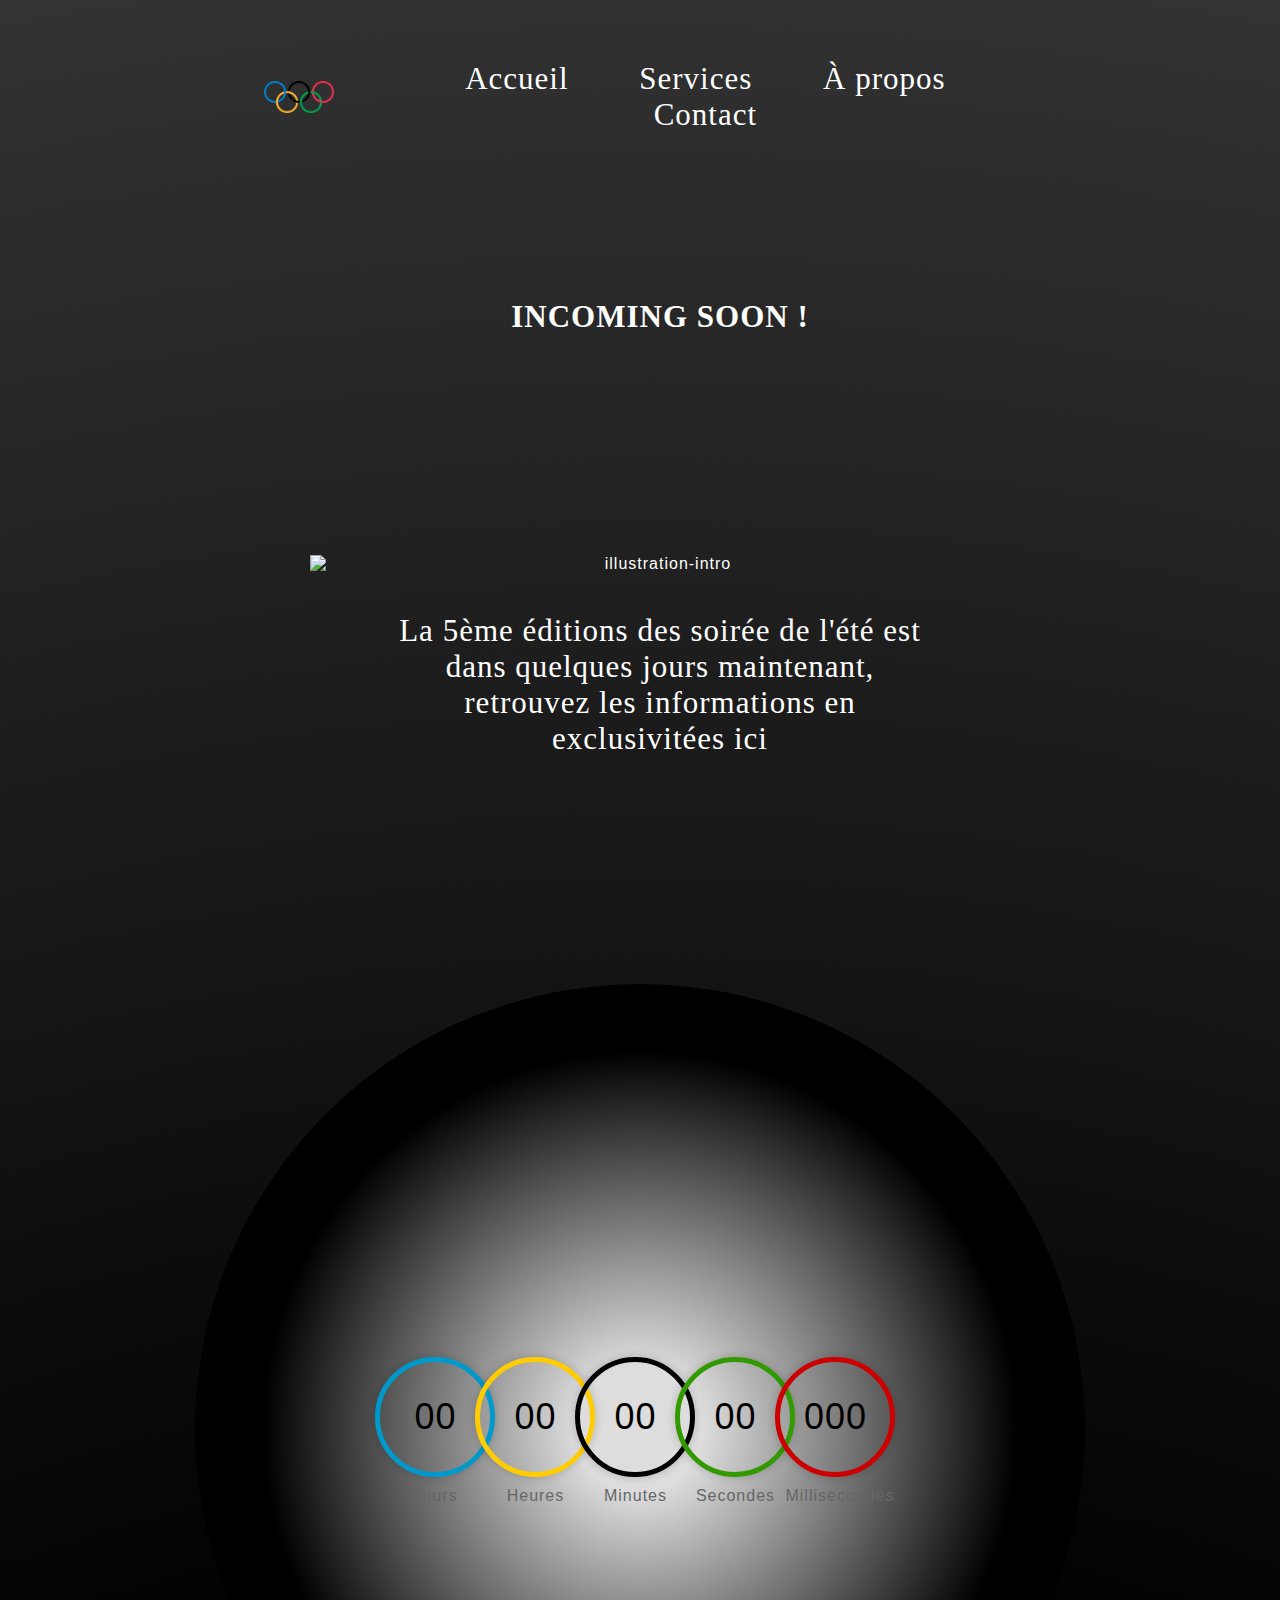
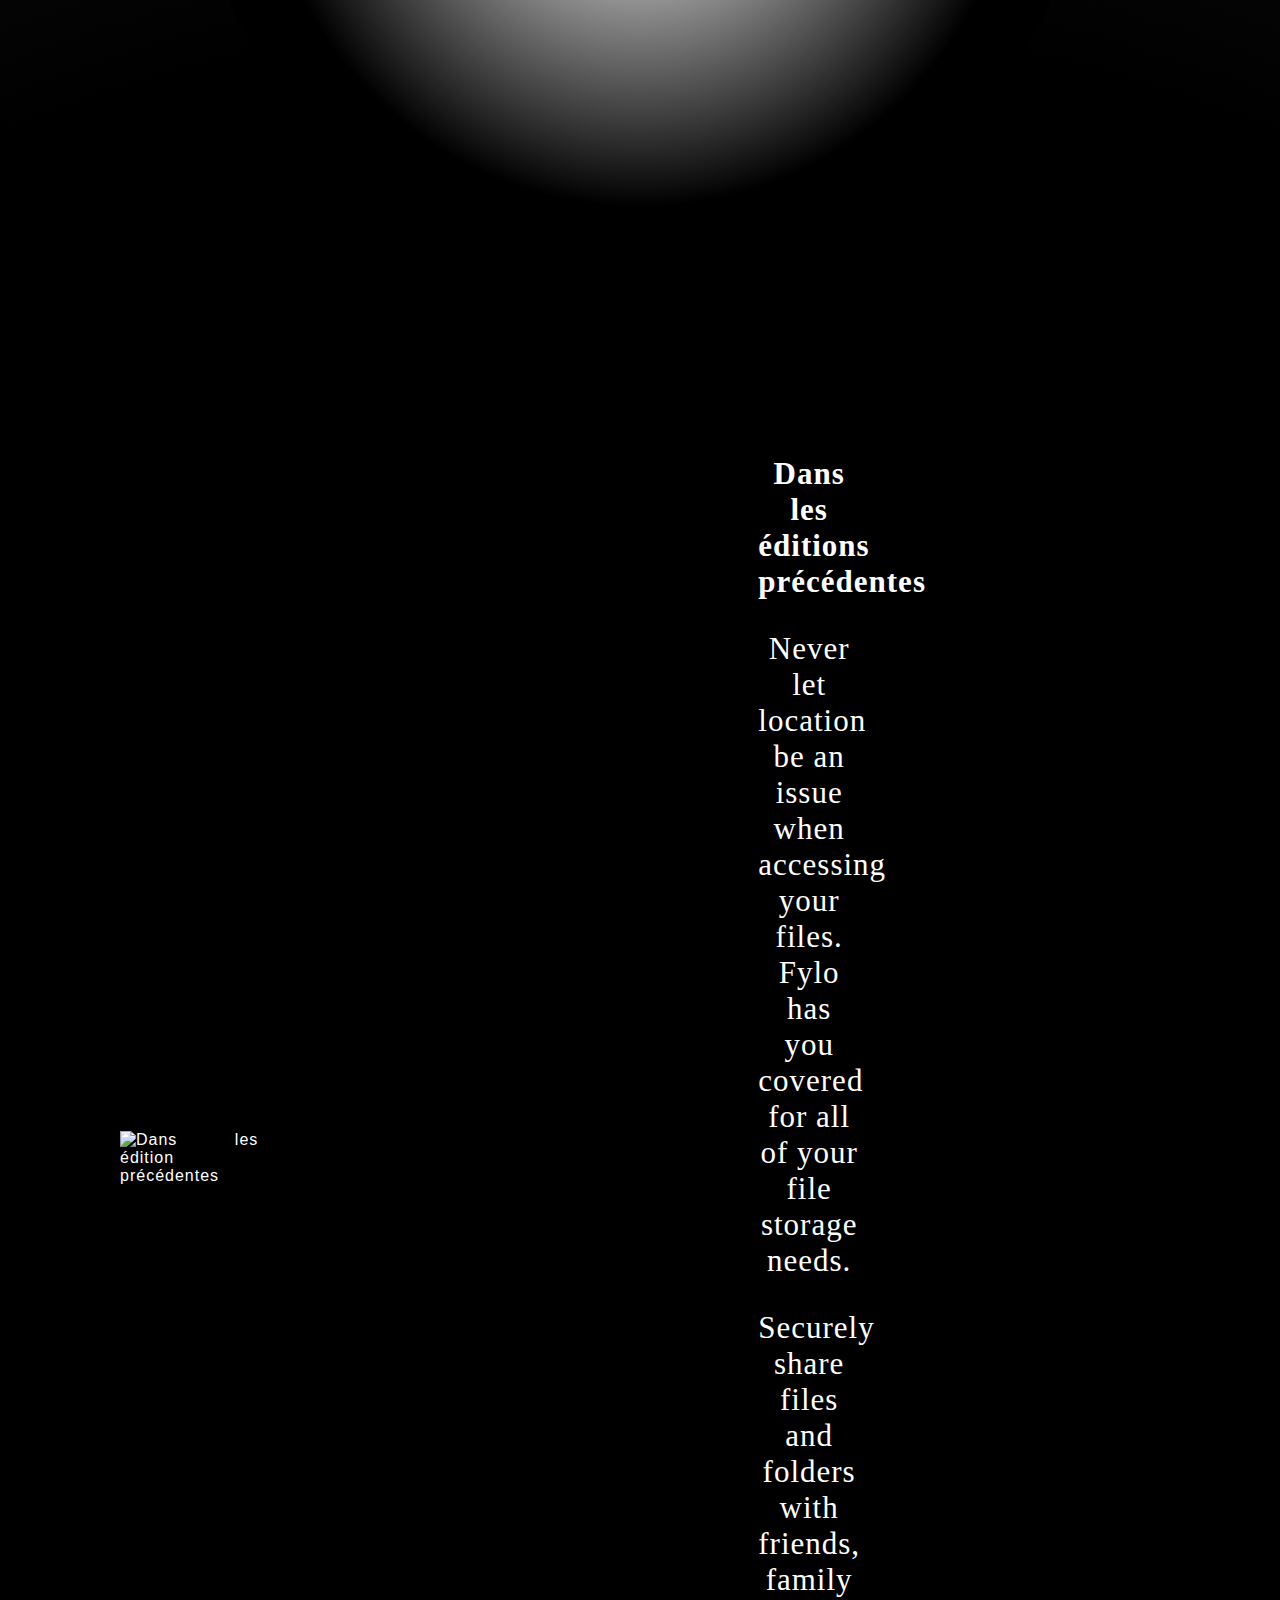
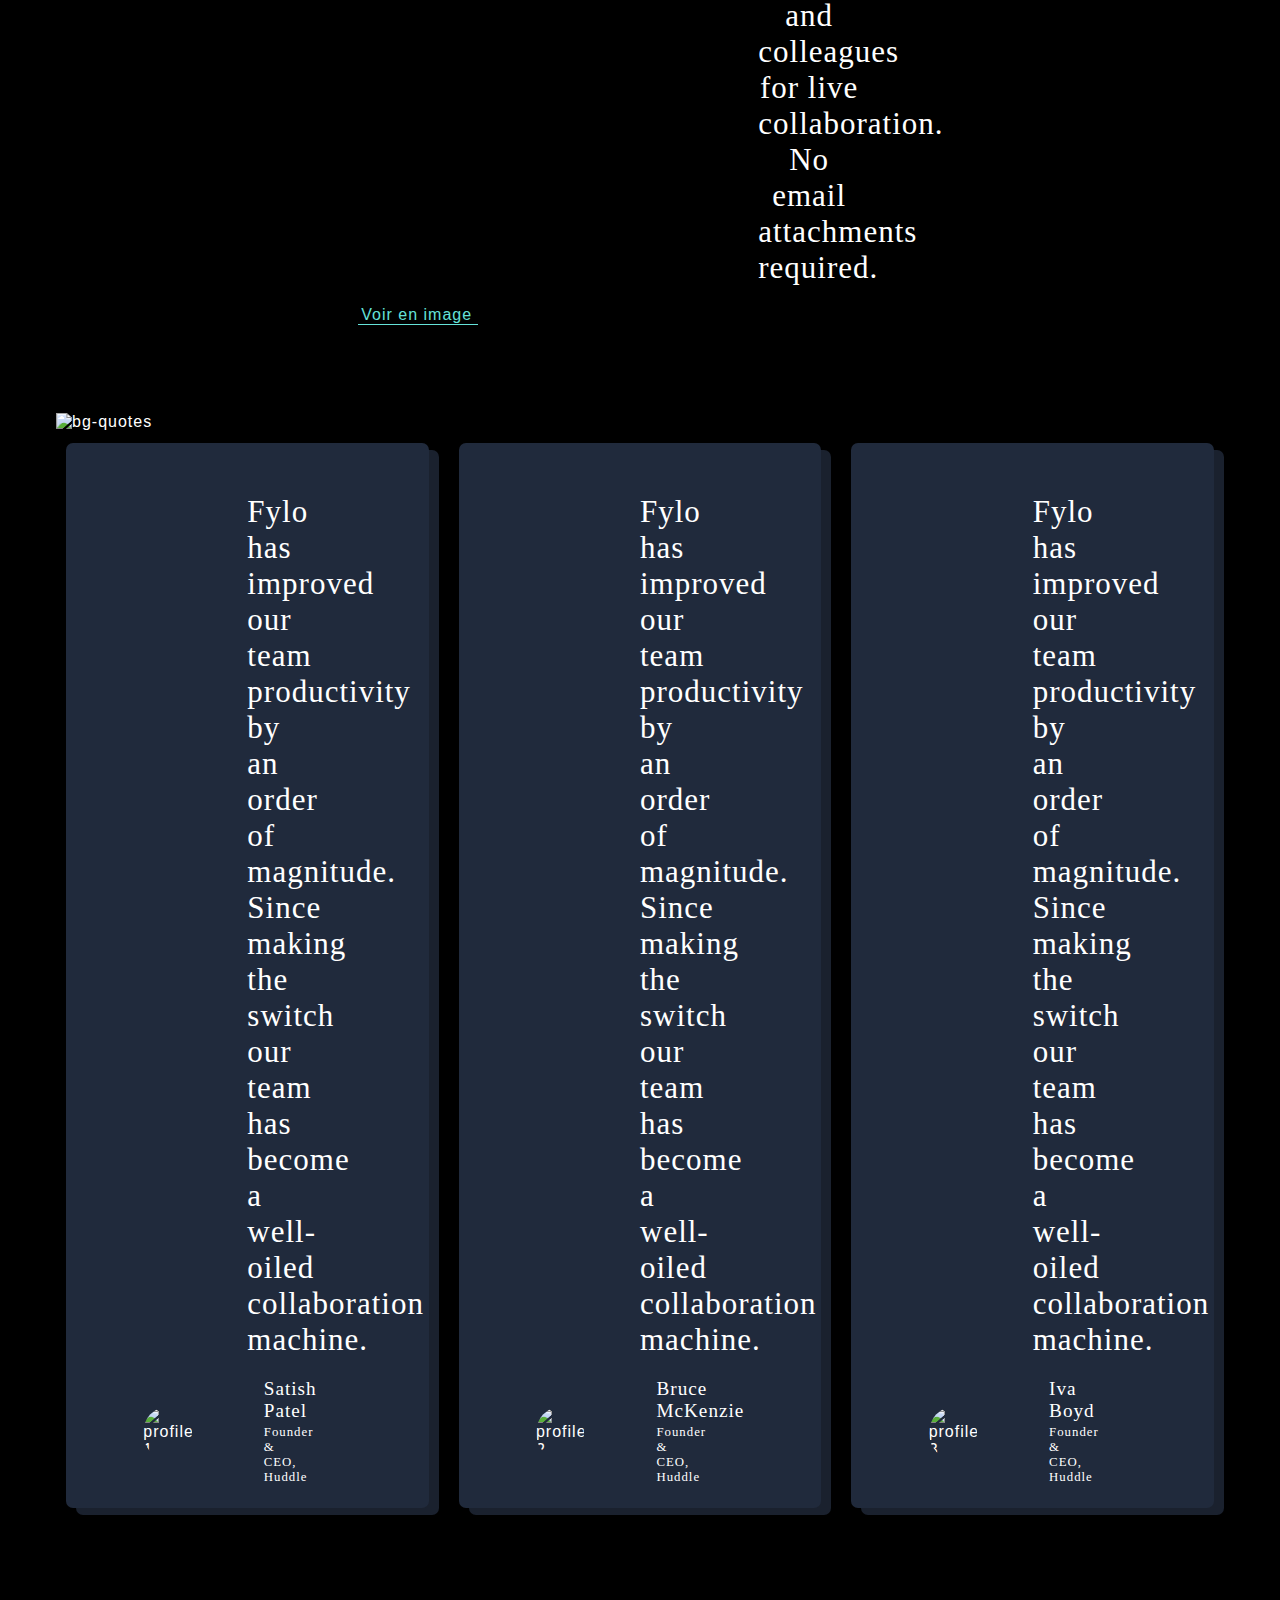
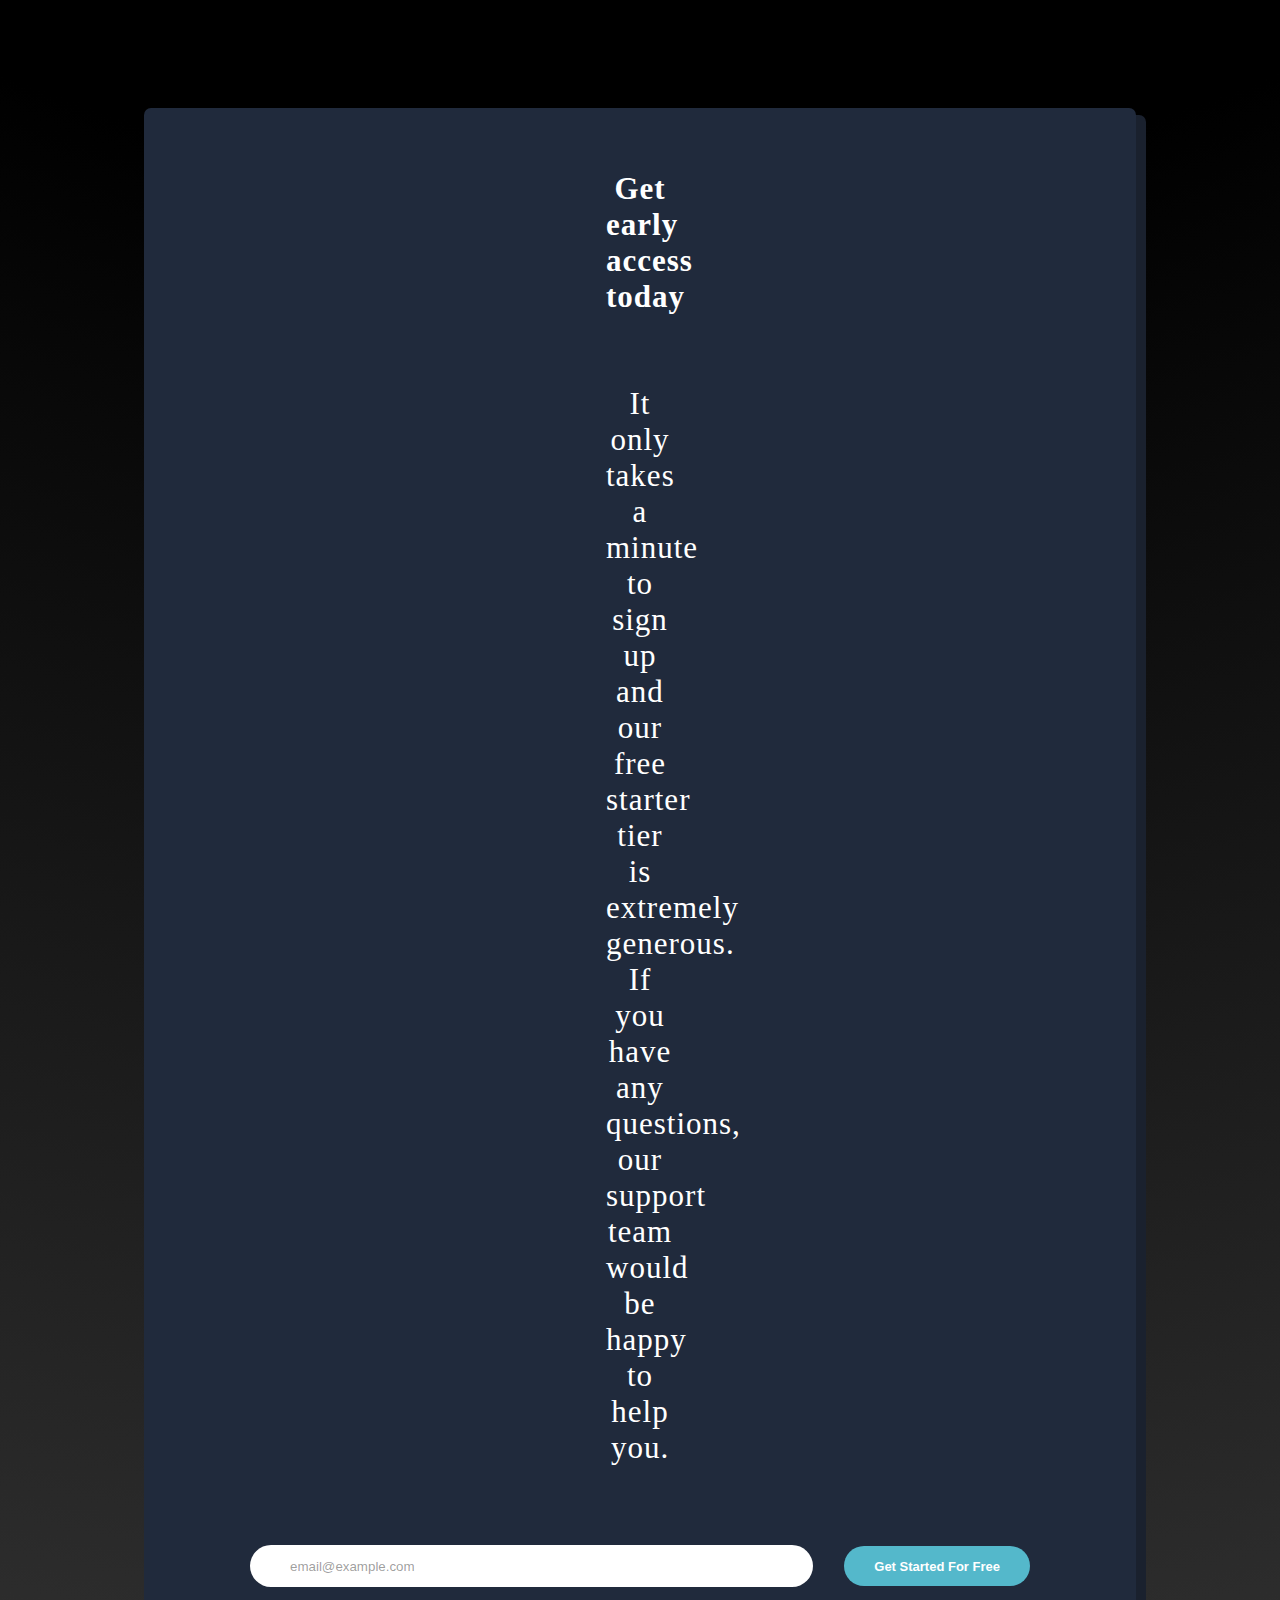
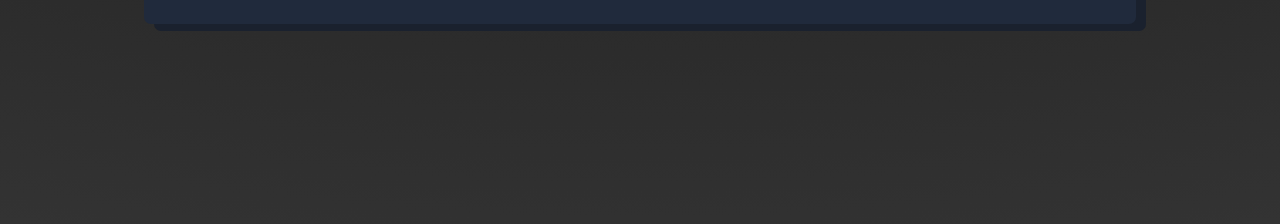
==== commit d30dfafe: "test2" ====
--- a/index.html
+++ b/index.html
@@ -36,41 +36,116 @@
     
 
     
-    <main>
-        <div class="image-container">
-            <img src="https://raw.githubusercontent.com/Pierre-AntoineDENIAUD/Test2/main/Photo%20de%20la%20team.png" alt="Description de l'image" class="rounded-image">
-        </div>
-        <h2>Est ce que vous êtes chaud ce soir ?</h2>
-        <div class="rectangle">
-        <div class="countdown-container">
-            <div>
-              <div class="countdown-item blue" id="days">00</div>
-              <div class="label">Jours</div>
-            </div>
-            <div>
-              <div class="countdown-item yellow" id="hours">00</div>
-              <div class="label">Heures</div>
-            </div>
-            <div>
-              <div class="countdown-item black" id="minutes">00</div>
-              <div class="label">Minutes</div>
-            </div>
-            <div>
-              <div class="countdown-item green" id="seconds">00</div>
-              <div class="label">Secondes</div>
-            </div>
-            <div>
-              <div class="countdown-item red" id="milliseconds">000</div>
-              <div class="label">Millisecondes</div>
-            </div>
-          </div>
-        </div>
-        <p>Lorem ipsum dolor sit amet, consectetur adipiscing elit. Sed ac sem id mauris vehicula rutrum. Fusce vitae risus lectus. Morbi luctus interdum libero a ultrices. Ut ut velit eros. Nulla facilisi. Nam id justo nibh. Phasellus a consectetur arcu. Morbi vitae tortor massa. Aliquam non dui vel felis dignissim lobortis. Donec id accumsan sapien.</p>
-        <p>Lorem ipsum dolor sit amet, consectetur adipiscing elit. Sed ac sem id mauris vehicula rutrum. Fusce vitae risus lectus. Morbi luctus interdum libero a ultrices. Ut ut velit eros. Nulla facilisi. Nam id justo nibh. Phasellus a consectetur arcu. Morbi vitae tortor massa. Aliquam non dui vel felis dignissim lobortis. Donec id accumsan sapien.</p>
-        <p>Lorem ipsum dolor sit amet, consectetur adipiscing elit. Sed ac sem id mauris vehicula rutrum. Fusce vitae risus lectus. Morbi luctus interdum libero a ultrices. Ut ut velit eros. Nulla facilisi. Nam id justo nibh. Phasellus a consectetur arcu. Morbi vitae tortor massa. Aliquam non dui vel felis dignissim lobortis. Donec id accumsan sapien.</p>
-        <p>Lorem ipsum dolor sit amet, consectetur adipiscing elit. Sed ac sem id mauris vehicula rutrum. Fusce vitae risus lectus. Morbi luctus interdum libero a ultrices. Ut ut velit eros. Nulla facilisi. Nam id justo nibh. Phasellus a consectetur arcu. Morbi vitae tortor massa. Aliquam non dui vel felis dignissim lobortis. Donec id accumsan sapien.</p>
-        <!-- Ajoutez d'autres paragraphes si nécessaire -->
-    </main>
+      <main>
+        <div class="get-started">
+          <h2>INCOMING SOON !</h2>
+          <img src=".\Capture d'écran 2024-03-17 195119.png" alt="illustration-intro" class="imageFlow">
+        
+          
+    
+          <p>La 5ème éditions des soirée de l'été est dans quelques jours maintenant, retrouvez les informations en exclusivitées ici </p>
+          </div>
+          <div class="rectangle ">
+            <div class="countdown-container">
+                <div>
+                  <div class="countdown-item blue" id="days">00</div>
+                  <div class="label">Jours</div>
+                </div>
+                <div>
+                  <div class="countdown-item yellow" id="hours">00</div>
+                  <div class="label">Heures</div>
+                </div>
+                <div>
+                  <div class="countdown-item black" id="minutes">00</div>
+                  <div class="label">Minutes</div>
+                </div>
+                <div>
+                  <div class="countdown-item green" id="seconds">00</div>
+                  <div class="label">Secondes</div>
+                </div>
+                <div>
+                  <div class="countdown-item red" id="milliseconds">000</div>
+                  <div class="label">Millisecondes</div>
+                </div>
+              </div>
+            </div>
+          </div>
+        </div>
+    
+    
+        <div class="stay-productive">
+          <img src="./Precedemment.png" alt="Dans les édition précédentes">
+    
+          <div class="text">
+            <h2>Dans les éditions précédentes</h2>
+    
+            <p>Never let location be an issue when accessing your files. Fylo has you covered for all of your file
+              storage needs.</p>
+    
+            <p>Securely share files and folders with friends, family and colleagues for live collaboration. No email
+              attachments required.</p>
+    
+            <a href="#">Voir en image</a>
+          </div>
+        </div>
+    
+        <div class="quotes">
+          <img src="images/bg-quotes.png" alt="bg-quotes">
+    
+          <div class="container">
+            <p>Fylo has improved our team productivity by an order of magnitude. Since making the switch our team has
+              become a well-oiled collaboration machine.</p>
+    
+            <div class="author">
+              <img src="images/profile-1.jpg" alt="profile-1">
+              <div class="person">
+                <p class="name">Satish Patel</p>
+                <p>Founder & CEO, Huddle</p>
+              </div>
+            </div>
+          </div>
+    
+          <div class="container">
+            <p>Fylo has improved our team productivity by an order of magnitude. Since making the switch our team has
+              become a well-oiled collaboration machine.</p>
+    
+            <div class="author">
+              <img src="images/profile-2.jpg" alt="profile-2">
+              <div class="person">
+                <p class="name">Bruce McKenzie</p>
+                <p>Founder & CEO, Huddle</p>
+              </div>
+            </div>
+          </div>
+    
+          <div class="container">
+            <p>Fylo has improved our team productivity by an order of magnitude. Since making the switch our team has
+              become a well-oiled collaboration machine.</p>
+    
+            <div class="author">
+              <img src="images/profile-3.jpg" alt="profile-3">
+              <div class="person">
+                <p class="name">Iva Boyd</p>
+                <p>Founder & CEO, Huddle</p>
+              </div>
+            </div>
+          </div>
+        </div>
+    
+    
+        <div class="early-access-card">
+          <h2>Get early access today</h2>
+    
+          <p>It only takes a minute to sign up and our free starter tier is extremely generous. If you have any
+            questions, our support team would be happy to help you.</p>
+    
+          <div class="email-form">
+            <input type="text" placeholder="email@example.com">
+            <button>Get Started For Free</button>
+          </div>
+        </div>
+    
+      </main>
     
     <footer>
         <p>&copy; 2024 Site Web. Tous droits réservés.</p>
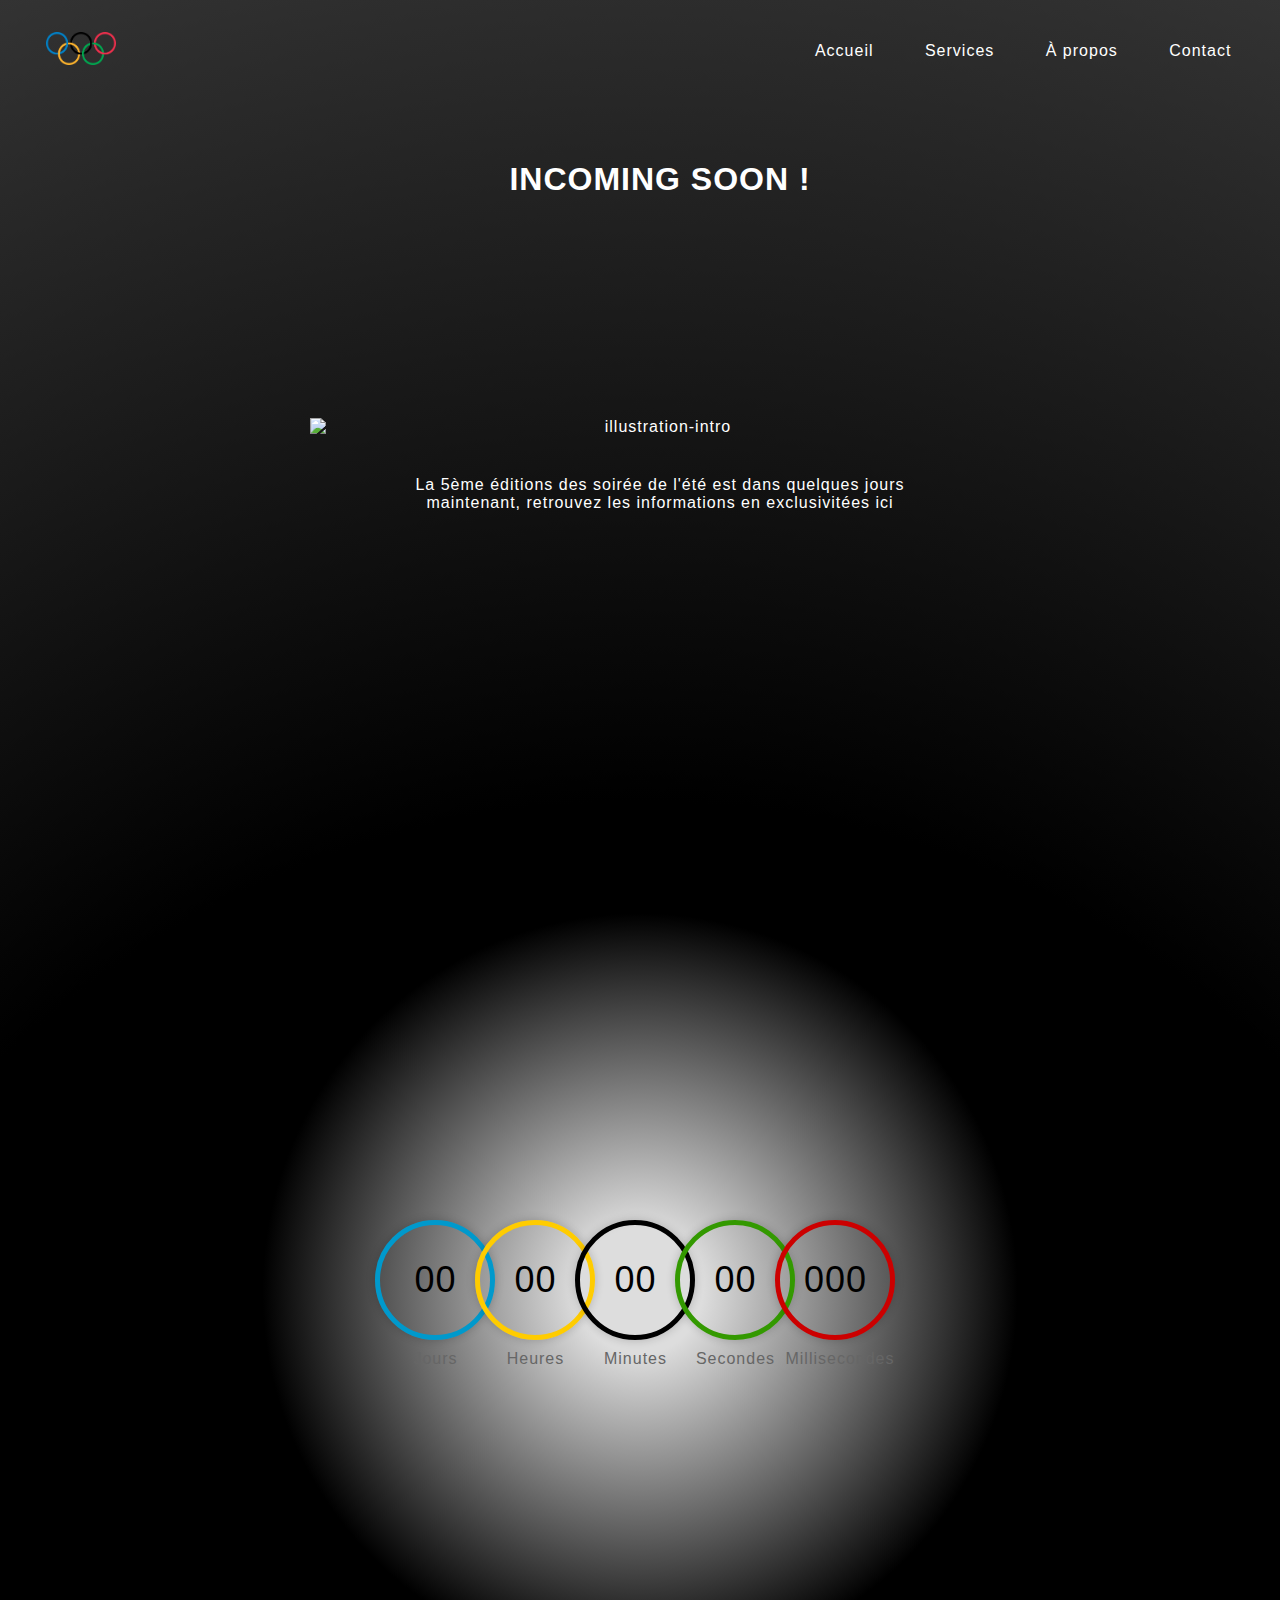
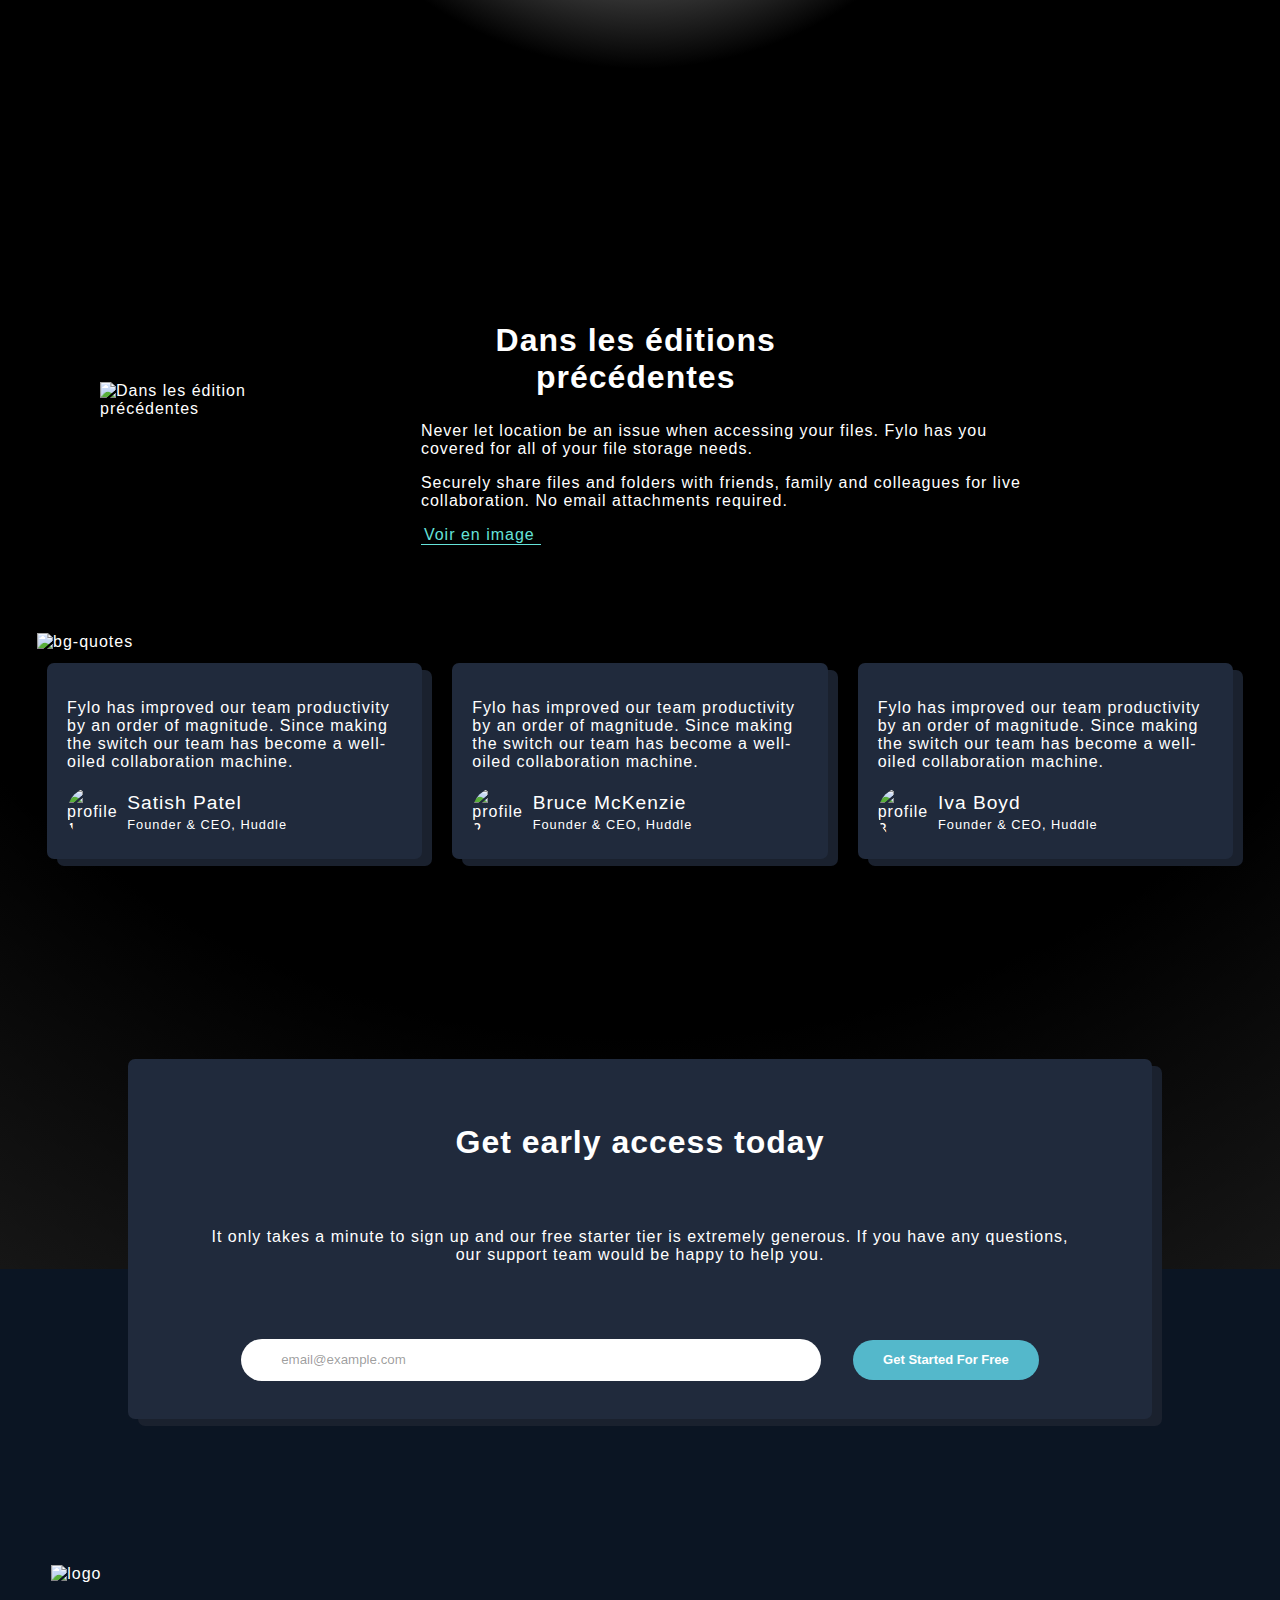
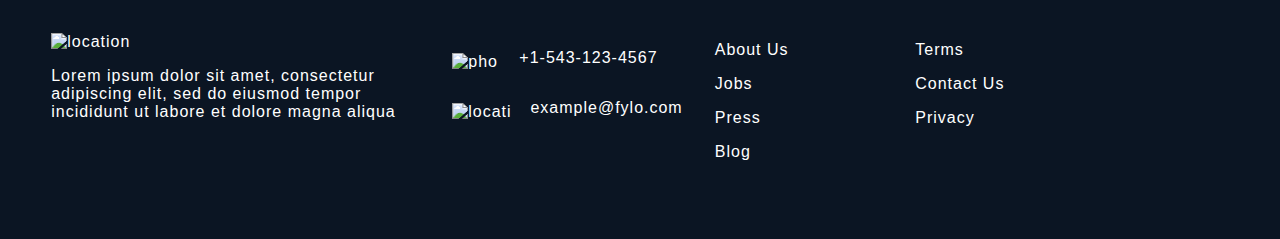
==== commit 2a282280: "test2" ====
--- a/index.html
+++ b/index.html
@@ -147,65 +147,90 @@
     
       </main>
     
-    <footer>
-        <p>&copy; 2024 Site Web. Tous droits réservés.</p>
-    </footer>
-    
-    
-    <script>
-            // Date de fin du compte à rebours (année, mois (0-11), jour, heure, minute, seconde)
-            const endDate = new Date('2024-08-03T18:59:59.999').getTime();
-
-            // Mettre à jour le compte à rebours chaque milliseconde
-            const interval = setInterval(() => {
-            const now = new Date().getTime();
-            const distance = endDate - now;
-
-            const days = Math.floor(distance / (1000 * 60 * 60 * 24));
-            const hours = Math.floor((distance % (1000 * 60 * 60 * 24)) / (1000 * 60 * 60));
-            const minutes = Math.floor((distance % (1000 * 60 * 60)) / (1000 * 60));
-            const seconds = Math.floor((distance % (1000 * 60)) / 1000);
-            const milliseconds = distance % 1000;
-
-            document.getElementById('days').innerHTML = padZero(days);
-            document.getElementById('hours').innerHTML = padZero(hours);
-            document.getElementById('minutes').innerHTML = padZero(minutes);
-            document.getElementById('seconds').innerHTML = padZero(seconds);
-            document.getElementById('milliseconds').innerHTML = padZero(milliseconds);
-
-            // Vérifier si le compte à rebours est terminé
-            if (distance < 0) {
-                clearInterval(interval);
-                document.getElementById('days').innerHTML = "00";
-                document.getElementById('hours').innerHTML = "00";
-                document.getElementById('minutes').innerHTML = "00";
-                document.getElementById('seconds').innerHTML = "00";
-                document.getElementById('milliseconds').innerHTML = "000";
-            }
-            }, 1); // Répéter chaque milliseconde
-
-            // Fonction pour ajouter un zéro devant les chiffres si nécessaire
-            function padZero(number) {
-            return (number < 10 ? '0' : '') + number;
-            }
-        function toggleMenu() {
-            var menu = document.querySelector('.menu');
-            menu.classList.toggle('show');
+      <footer>
+        <a href="#" class="logo"><img src="images/logo.svg" alt="logo"></a>
+        <div class="navbar-grid">
+          <div>
+            <img src="images/icon-location.svg" alt="location">
+            <p>Lorem ipsum dolor sit amet, consectetur adipiscing elit, sed do eiusmod tempor incididunt ut labore et
+            dolore magna aliqua</p>
+          </div>
+          <div class="contacts">
+            <div>
+              <img src="images/icon-phone.svg" alt="phone">
+              <p>+1-543-123-4567</p>
+            </div>
+    
+            <div>
+              <img src="images/icon-email.svg" alt="location">
+              <p>example@fylo.com</p>
+            </div>
+          </div>
+    
+          <nav>
+            <a href="#"><p>About Us</p></a>
+            <a href="#"><p>Jobs</p></a>
+            <a href="#"><p>Press</p></a>
+            <a href="#"><p>Blog</p></a>
+          </nav>
+    
+          <nav>
+            <a href="#"><p>Terms</p></a>
+            <a href="#"><p>Contact Us</p></a>
+            <a href="#"><p>Privacy</p></a>
+          </nav>
+    
+          <div class="links">
+            <a href="#">
+              <ion-icon name="logo-facebook"></ion-icon>
+            </a>
+            <a href="#">
+              <ion-icon name="logo-twitter"></ion-icon>
+            </a>
+            <a href="#">
+              <ion-icon name="logo-instagram"></ion-icon>
+            </a>
+          </div>
+        </div>
+      </footer>
+      <script src="https://unpkg.com/ionicons@5.1.2/dist/ionicons.js"> </script>
+      <script>
+        // Date de fin du compte à rebours (année, mois (0-11), jour, heure, minute, seconde)
+        const endDate = new Date('2024-08-03T18:59:59.999').getTime();
+    
+        // Mettre à jour le compte à rebours chaque milliseconde
+        const interval = setInterval(() => {
+        const now = new Date().getTime();
+        const distance = endDate - now;
+    
+        const days = Math.floor(distance / (1000 * 60 * 60 * 24));
+        const hours = Math.floor((distance % (1000 * 60 * 60 * 24)) / (1000 * 60 * 60));
+        const minutes = Math.floor((distance % (1000 * 60 * 60)) / (1000 * 60));
+        const seconds = Math.floor((distance % (1000 * 60)) / 1000);
+        const milliseconds = distance % 1000;
+    
+        document.getElementById('days').innerHTML = padZero(days);
+        document.getElementById('hours').innerHTML = padZero(hours);
+        document.getElementById('minutes').innerHTML = padZero(minutes);
+        document.getElementById('seconds').innerHTML = padZero(seconds);
+        document.getElementById('milliseconds').innerHTML = padZero(milliseconds);
+    
+        // Vérifier si le compte à rebours est terminé
+        if (distance < 0) {
+            clearInterval(interval);
+            document.getElementById('days').innerHTML = "00";
+            document.getElementById('hours').innerHTML = "00";
+            document.getElementById('minutes').innerHTML = "00";
+            document.getElementById('seconds').innerHTML = "00";
+            document.getElementById('milliseconds').innerHTML = "000";
         }
-
-        window.addEventListener('scroll', function() {
-    var footer = document.querySelector('footer');
-    var windowHeight = window.innerHeight;
-    var scrollHeight = document.body.scrollHeight; // Hauteur totale de la page
-    var scrollPosition = window.scrollY + windowHeight; // Position actuelle de défilement + hauteur de la fenêtre
-
-    if (scrollPosition >= scrollHeight) {
-        footer.classList.add('visible');
-    } else {
-        footer.classList.remove('visible');
-    }
-});
+        }, 1); // Répéter chaque milliseconde
+    
+        // Fonction pour ajouter un zéro devant les chiffres si nécessaire
+        function padZero(number) {
+        return (number < 10 ? '0' : '') + number;
+        }
     </script>
-    
-</body>
+    </body>
+    
 </html>
--- a/styles.css
+++ b/styles.css
@@ -599,295 +599,3 @@
 /*ANCIEN*/
 
 
-body {
-    margin: 0;
-    padding: 0;
-    font-family: Arial, sans-serif;
-    background: radial-gradient(circle at center, #000 50%, #333 100%); /* Dégradé radial */
-    color: #fff; /* Couleur du texte */
-}
-
-header {
-    padding: 20px;
-    display: flex;
-    justify-content:center;
-    text-align: center;
-}
-
-.page-title {
-    padding: 20px; /* Espace intérieur pour le contenu */
-    border: 3px solid #ccc; /* Bordure de 3 pixels de large */
-    border-radius: 25px; /* Coins arrondis */
-    box-shadow: 0 0 10px rgba(0, 0, 0, 0.1); /* Fondu d'ombre */
-    width: 85%; /* Largeur de 80% de la largeur de son conteneur */
-    max-width: 700px; /* Largeur maximale de 600 pixels */
-    height: auto; /* Hauteur automatique en fonction du contenu */
-}
-
-header h1 {
-    text-align: center;
-}
-
-.burger-menu {
-    display: flex;
-    flex-direction: column;
-    justify-content: space-around;
-    width: 30px;
-    height: 20px;
-    cursor: pointer;
-    padding-top: 40px;
-    padding-left: 40px;
-}
-.burger-menu1 {
-    display: flex;
-    flex-direction: column;
-    justify-content: space-around;
-    width: 30px;
-    height: 20px;
-    cursor: pointer;
-    padding-top: 40px;
-    padding-left: 40px;
-}
-
-/*.menu-icon {
-    /* Définir la taille et la forme de l'icône */
-    /*width: 30px;
-    height: 30px;
-    background-image: url('C:\\Users\\P-A\\Desktop\\Test2\\image anneau.png'); /* Chemin de l'image */
-    /*background-size: cover; /* Redimensionner l'image pour qu'elle couvre l'élément */
-    /*background-position: center; /* Centrer l'image */
-    /*cursor: pointer; /* Afficher le curseur comme pointer */
-    /* Autres propriétés pour l'apparence de l'icône 
-}
-*/
-
-.line {
-    width: 100%;
-    height: 3px;
-    background-color: #fff;
-    transition: color 0.3s ease-in-out;
-}
-
-.line:hover {
-    background-color: #535063; /* Noir au survol */
-}
-
-.menu {
-    display: none;
-    position: fixed;
-    top: 0;
-    left: 0;
-    width: 200px;
-    height: 100%;
-    background-color: #E89009; /* Couleur de fond du menu */
-    transition: transform 0.3s ease-in-out;
-}
-
-
-.menu.show {
-    transform: translateX(0);
-    display: block;
-}
-
-.menu ul {
-    list-style-type: none;
-    padding: 0;
-    padding-top: 80px; /* Pour éviter que le menu ne recouvre le header */
-    padding-left: 20px;
-}
-
-.menu li {
-    margin-bottom: 25px;
-}
-
-.menu li a {
-    color: #fff;
-    text-decoration: none;
-    font-size: 18px;
-    transition: color 0.2s ease-in-out;
-}
-
-.menu li a:hover{
-    color: #535063; /* Couleur jaune au survol */
-}
-main {
-    padding: 20px;
-    text-align: justify; /* Justifier le texte dans les paragraphes */
-    padding-bottom: 100px;
-}
-
-main p {
-    margin-bottom: 20px; /* Ajouter un espace entre les paragraphes */
-    text-align: center; /* Centrer le texte dans les paragraphes */
-    max-width: calc(100% - 800px); /* Largeur maximale pour le centrage */
-    margin-left: auto; /* Centrer horizontalement */
-    margin-right: auto; /* Centrer horizontalement */
-}
-
-main h2 {
-    margin-bottom: 20px; /* Ajouter un espace entre les paragraphes */
-    text-align: center; /* Centrer le texte dans les paragraphes */
-    max-width: calc(100% - 800px); /* Largeur maximale pour le centrage */
-    margin-left: auto; /* Centrer horizontalement */
-    margin-right: auto; /* Centrer horizontalement */
-}
-
-footer {
-    background-color: #222; /* Couleur de fond du footer */
-    color: #fff; /* Couleur du texte */
-    padding: 20px;
-    text-align: center;
-    position: fixed;
-    left: 0;
-    bottom: 0;
-    width: 100%;
-    visibility: hidden; /* Commencez par cacher le footer */
-    opacity: 0;
-    transition: visibility 0s, opacity 0.5s linear;
-}
-
-footer.visible {
-    visibility: visible; /* Rendre le footer visible */
-    opacity: 1;
-}
-
-
-.image-container {
-    margin-left: 300px;
-    margin-right: 300px;
-}
-
-img {
-    max-width: 85%;
-    height: auto;
-    display: block;
-    margin: auto;
-}
-
-.rounded-image {
-    border-radius: 25px; /* Vous pouvez ajuster la valeur pour changer le degré d'arrondi */
-}
-
-.countdown-container {
-    display: flex;
-    justify-content: center;
-    align-items: center;
-    margin: 0 auto;
-
-}
-
-
-.rectangle {
-    background: radial-gradient(circle, #ddd 10%, #000 60%); /* Dégradé du haut et bas vers le centre */; /* Dégradé radial */
-    border-radius: 50%;
-    padding: 20px;
-    display: flex;
-    gap: 10px;
-    max-width: 850px; /* Largeur maximale du rectangle */
-    width: 850px; /* Ajustement automatique de la largeur en fonction du contenu */
-    height: 850px ; /* Ajustement automatique de la hauteur en fonction du contenu */
-    margin-top: 50px;
-    margin-bottom: 50px;
-    margin: 0 auto;
-}
-
-
-
-.countdown-item {
-    font-size: 36px;
-    text-align: center;
-    padding: 20px;
-    border-radius: 50%;
-    box-shadow: 0 0 10px rgba(0, 0, 0, 0.2);
-    margin: 10px;
-    user-select: none; /* Empêche la sélection du texte */
-    pointer-events: none; /* Désactive les événements de la souris */
-    width: 70px;
-    height: 70px;
-    display: flex;
-    justify-content: center;
-    align-items: center;
-    color: #000; /* Texte en blanc */
-    margin: 10px -10px;
-
-}
-
-.blue { border: 5px solid #0099CC; }
-.yellow { border: 5px solid #FFCC00; }
-.black { border: 5px solid #000; }
-.green { border: 5px solid #339900; }
-.red { border: 5px solid #CC0000; }
-
-.label {
-    font-size: 16px;
-    color: #666;
-    margin-bottom: 5px;
-    text-align: center;
-}
-
-
-/* POLICE DE CARACTERE*/
-
-h1, main p, h2, li {
-    font-size: 31px; /* Dynamiquement ajuste la taille de la police */
-    padding: 0 3%; /* Padding réduit pour les petits écrans */
-    font-family: "Times New Roman", Times, serif; /* Changer la police pour les h1 et p dans le main */
-}
-
-
-/* Autres styles non modifiés... */
-
-/* Responsive design pour les téléphones */
-@media screen and (max-width: 768px) {
-    header, .page-title, main, footer {
-        padding: 10px;
-    }
-
-    .page-title, main h2, main p, footer {
-        font-size: 20px; /* Texte plus petit pour l'affichage mobile */
-    }
-
-    .page-title {
-        width: 95%; /* Plus large pour utiliser l'espace disponible */
-        max-width: none; /* Annuler la largeur maximale */
-    }
-
-    .menu {
-        width: 100%; /* Le menu couvre toute la largeur */
-    }
-
-    .burger-menu, .burger-menu1 {
-        padding-top: 10px;
-        padding-left: 10px;
-    }
-
-    .image-container {
-        margin-left: 10px;
-        margin-right: 10px;
-    }
-
-    img {
-        max-width: 100%; /* Utiliser toute la largeur disponible */
-    }
-
-    .countdown-container {
-        flex-direction: row; /* Empiler verticalement */
-        width: 100%; /* Adapter à la largeur de l'écran */
-        height: auto; /* Hauteur automatique */
-    }
-
-    .rectangle {
-        width: 100px; /* Adapter à la largeur de l'écran */
-        height: 100px; /* Hauteur automatique */
-        border-radius: 50%;
-
-    }
-
-    .countdown-item {
-        font-size: 24px; /* Ajuster la taille de la police */
-    }
-
-    /* Ajustements supplémentaires pour une meilleure apparence sur les mobiles */
-}
-
-
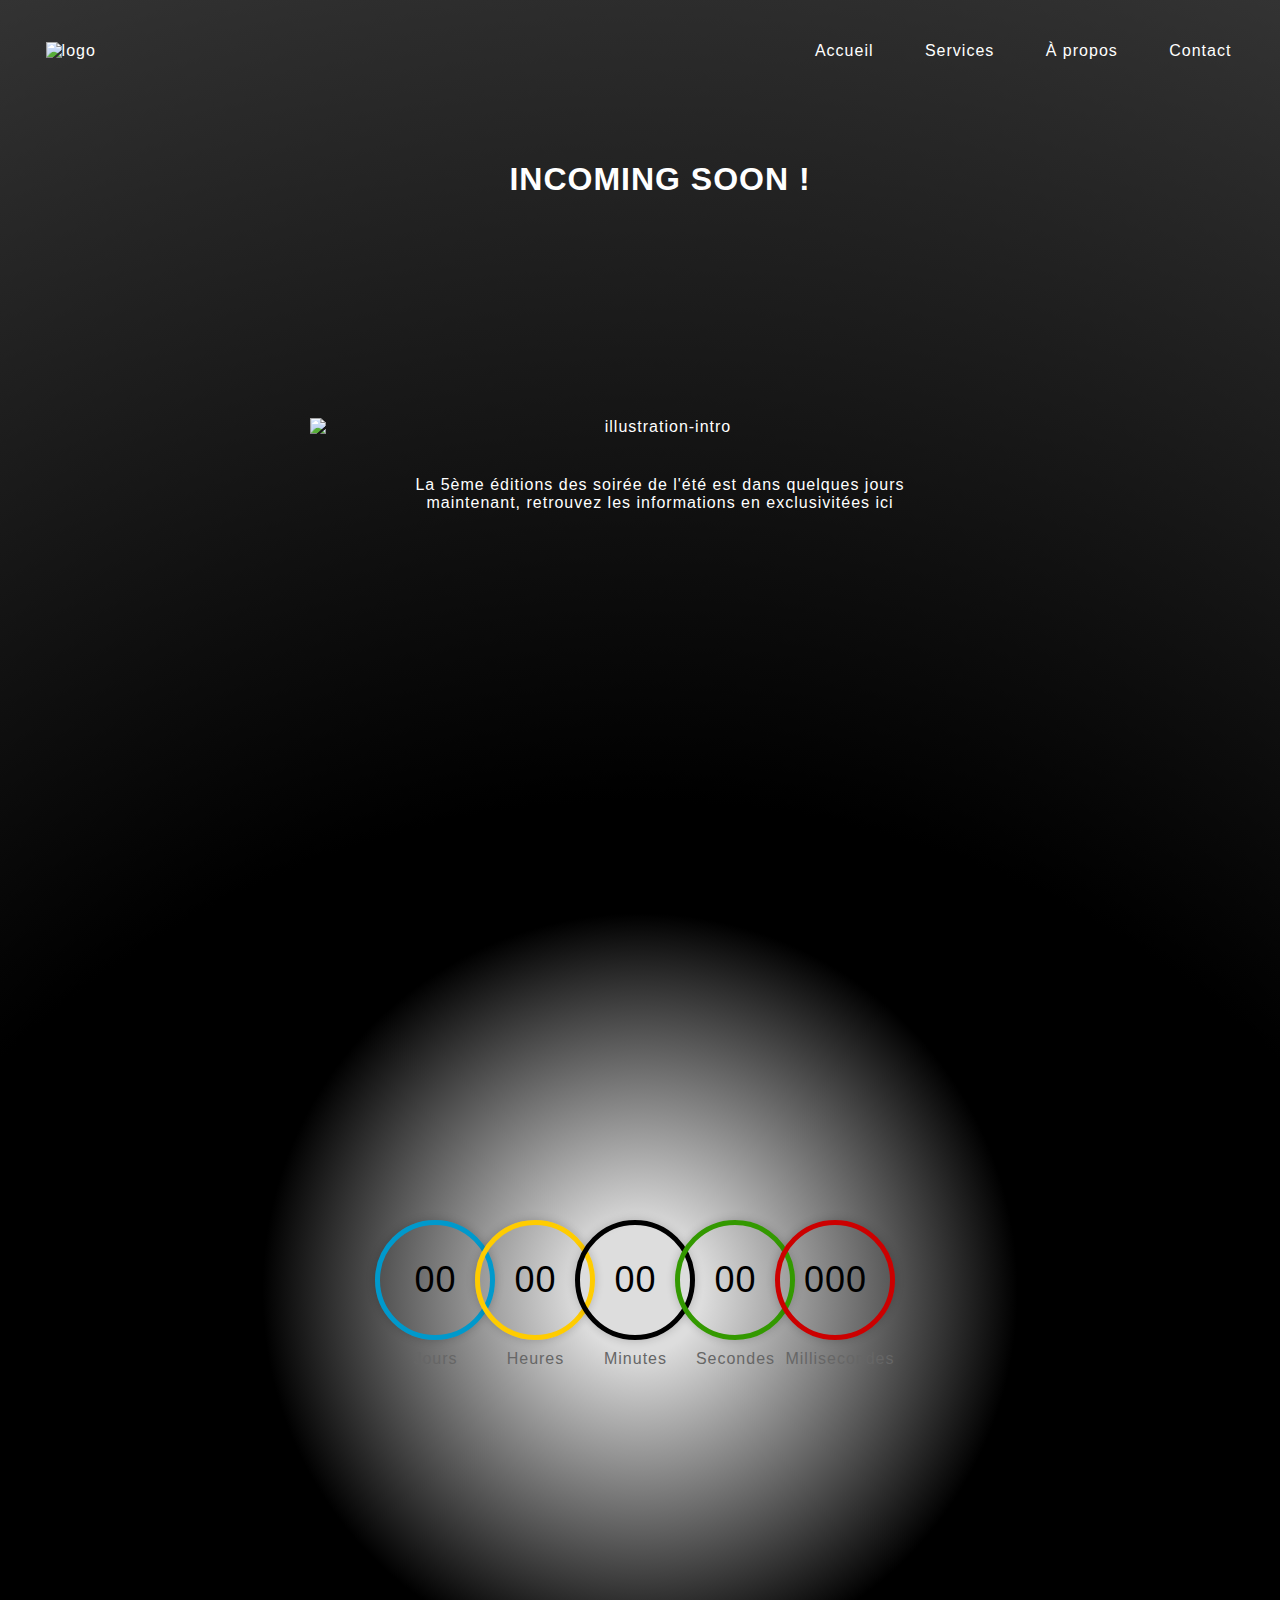
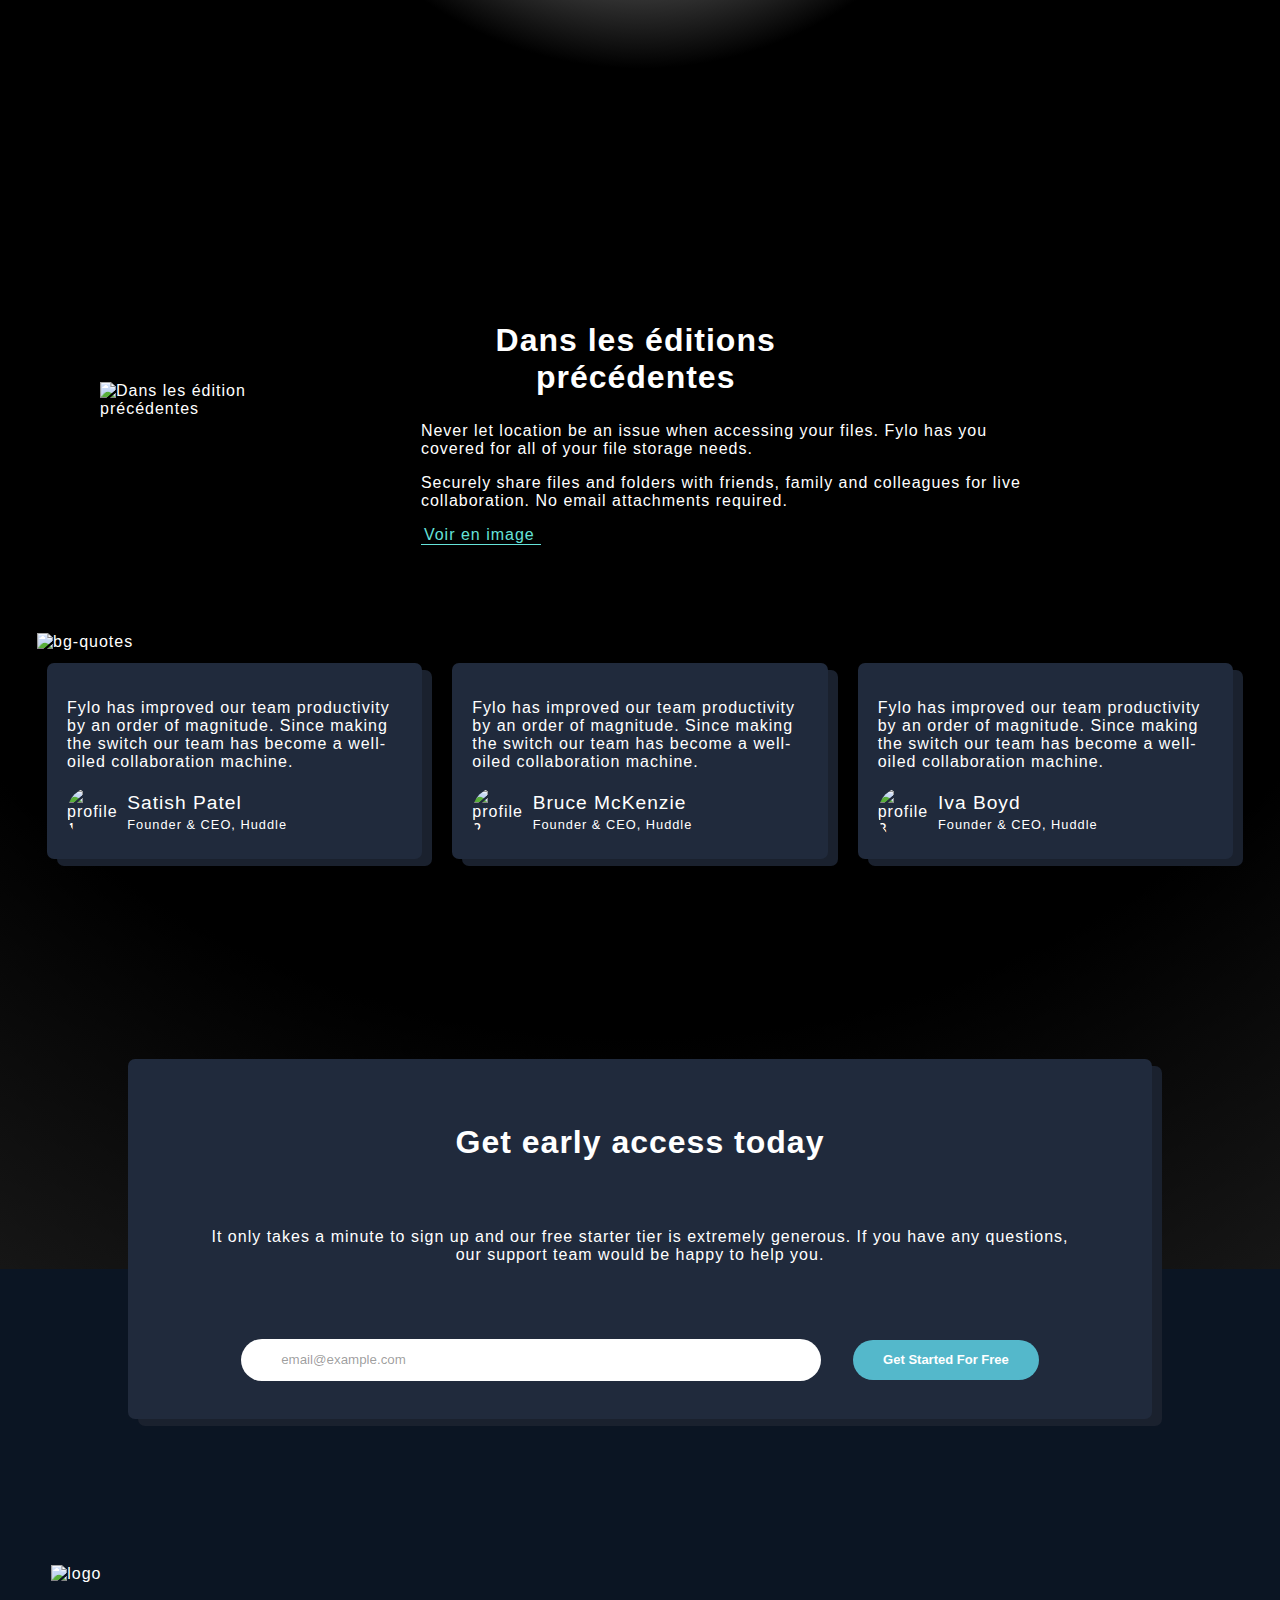
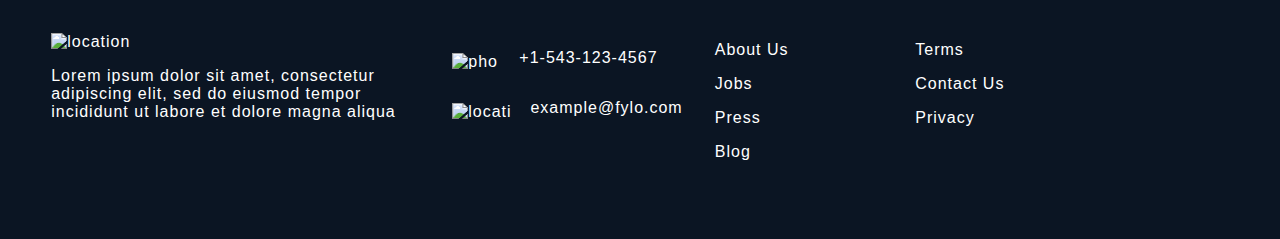
==== commit f5c051f6: "image" ====
--- a/index.html
+++ b/index.html
@@ -13,7 +13,7 @@
 
         <div class="navbar">
         <div class="logo" onclick="toggleMenu()">
-          <img src="./image anneau.png" alt="logo">
+          <img src="https://raw.githubusercontent.com/Pierre-AntoineDENIAUD/Test2/main/image%20anneau.png" alt="logo">
         </div>
         <div class="menu"></div>
           <nav>
@@ -39,7 +39,7 @@
       <main>
         <div class="get-started">
           <h2>INCOMING SOON !</h2>
-          <img src=".\Capture d'écran 2024-03-17 195119.png" alt="illustration-intro" class="imageFlow">
+          <img src="https://raw.githubusercontent.com/Pierre-AntoineDENIAUD/Test2/main/Photo%20de%20la%20team.png" alt="illustration-intro" class="imageFlow">
         
           
     
@@ -74,7 +74,7 @@
     
     
         <div class="stay-productive">
-          <img src="./Precedemment.png" alt="Dans les édition précédentes">
+          <img src="https://raw.githubusercontent.com/Pierre-AntoineDENIAUD/Test2/main/Precedemment.png" alt="Dans les édition précédentes">
     
           <div class="text">
             <h2>Dans les éditions précédentes</h2>
